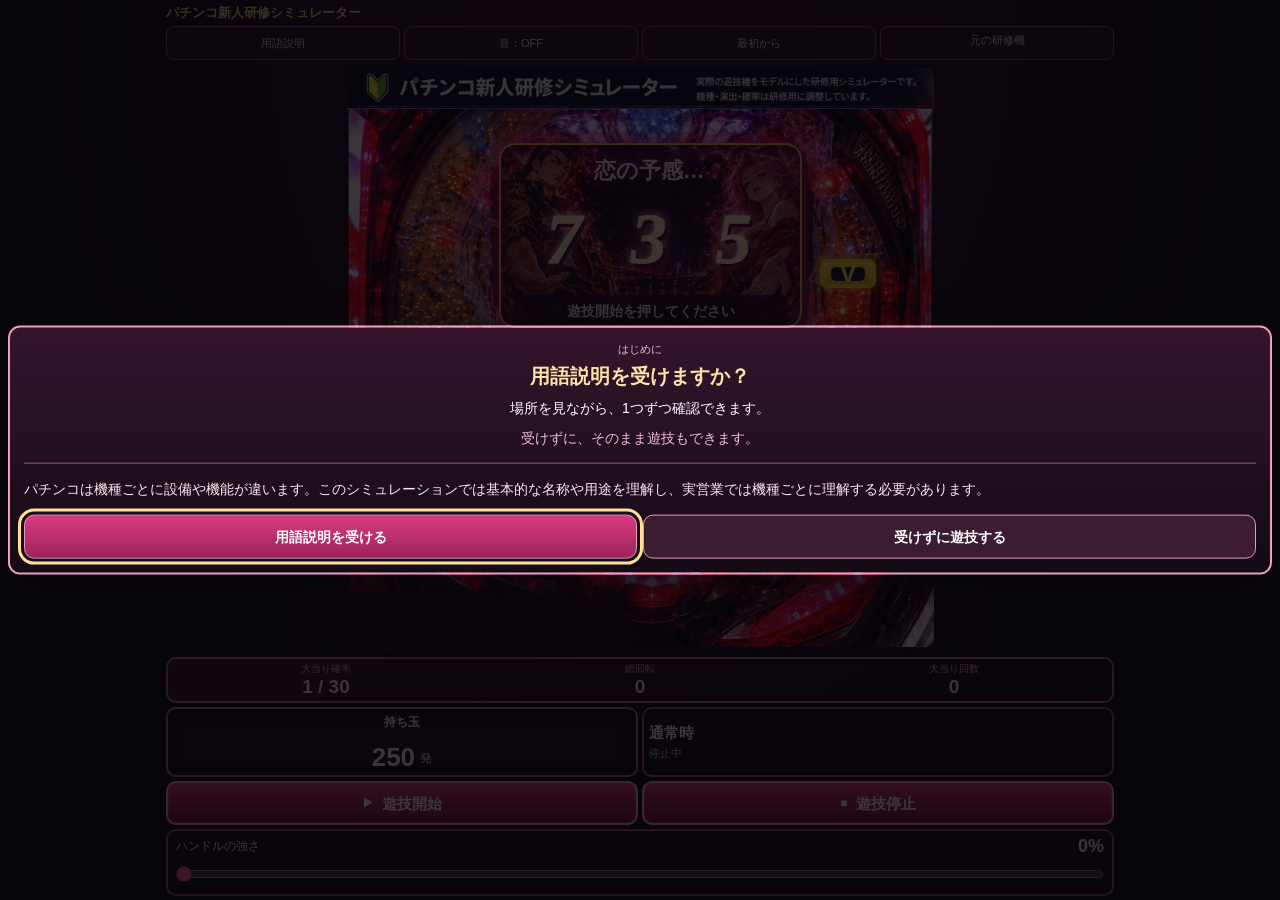
==== index.html @ e67803fe "Fit mobile controls within viewport and repair PWA installation icons" ====
<!doctype html>
<html lang="ja">
<head>
<meta charset="utf-8">
<meta name="viewport" content="width=device-width,initial-scale=1,viewport-fit=cover">
<title>パチンコ新人研修シミュレーター</title>
<style>
*{box-sizing:border-box}body{margin:0;background:#0a0d12;color:#fff;font-family:"Segoe UI","Yu Gothic UI","Meiryo",sans-serif}.wrap{max-width:1536px;margin:0 auto;padding:6px}.stage{max-height:calc(100vh - 12px);width:min(100%,calc((100vh - 12px)*1.5));margin:0 auto}.stage{position:relative;width:100%;aspect-ratio:3/2;background:#000;border-radius:18px;overflow:hidden;box-shadow:0 10px 40px rgba(0,0,0,.45)}.bg{position:absolute;inset:0;width:100%;height:100%;object-fit:cover;display:block}#fx{position:absolute;inset:0;width:100%;height:100%;pointer-events:none}.digit-wrap{position:absolute;left:18.9%;top:17.2%;width:31.2%;height:23.2%;display:flex;align-items:center;justify-content:center;gap:3.7%;pointer-events:none}.digit{width:27%;text-align:center;font-weight:900;font-size:clamp(28px,7vw,108px);line-height:1;color:#fff;text-shadow:0 0 14px rgba(255,255,255,.85),0 0 28px rgba(0,90,255,.65)}.hold-overlay{position:absolute;left:40.8%;top:64.7%;width:11.8%;display:flex;justify-content:space-between;pointer-events:none}.hold-dot{width:20%;aspect-ratio:1;border-radius:50%;background:rgba(30,30,40,.9);border:2px solid rgba(255,255,255,.35);box-shadow:inset 0 0 8px #000}.hold-dot.on{background:radial-gradient(circle at 35% 30%,#fff 0 8%,#5aa7ff 28%,#004bd4 65%,#001440 100%);box-shadow:0 0 18px #4b9cff}.status-badge{position:absolute;right:2%;top:63.8%;width:13.3%;padding:.55% .5%;text-align:center;font-weight:800;font-size:clamp(11px,1.7vw,24px);pointer-events:none}.message{position:absolute;left:19.2%;top:42.7%;width:31%;text-align:center;font-weight:800;font-size:clamp(12px,1.9vw,30px);color:#fff;text-shadow:0 2px 7px #000;pointer-events:none}.callout{position:absolute;left:18.6%;top:48.7%;width:34%;text-align:center;font-weight:800;font-size:clamp(12px,1.7vw,27px);color:#ffe88a;text-shadow:0 2px 8px #000;pointer-events:none;opacity:0;transition:.25s}.callout.show{opacity:1}.click-zone{position:absolute;cursor:pointer;background:transparent;border:2px solid transparent;border-radius:14px}.click-zone:focus{outline:3px solid #00a3ff;outline-offset:2px}#handleZone{right:2%;bottom:2.2%;width:15.4%;height:34%}.panel{margin-top:12px;display:grid;grid-template-columns:1fr 1fr 1fr;gap:10px}.card{background:#131922;border:1px solid #293240;border-radius:14px;padding:12px}.label{font-size:12px;color:#9fb0c4;margin-bottom:6px}.value{font-size:20px;font-weight:800}.controls{margin-top:10px;display:flex;flex-wrap:wrap;gap:10px}button{appearance:none;border:0;border-radius:12px;padding:12px 16px;font-weight:800;font-size:16px;cursor:pointer}.primary{background:#0b84ff;color:#fff}.secondary{background:#222c39;color:#fff;border:1px solid #3a4759}.danger{background:#4a1d24;color:#fff}input[type=range]{width:220px}.guide{margin-top:10px;background:#101722;border:1px solid #293240;border-radius:14px;padding:14px;line-height:1.65}.guide strong{color:#8cc8ff}@media(max-width:800px){.panel{grid-template-columns:1fr}.controls{align-items:stretch}button{flex:1}}

.lcd-cover{position:absolute;left:17.4%;top:13.2%;width:34.6%;height:31.6%;background:#000;border-radius:18px;border:3px solid rgba(255,255,255,.16);box-shadow:inset 0 0 28px rgba(0,0,0,.95),0 0 18px rgba(0,0,0,.55);z-index:2;pointer-events:none}
.digit-wrap{z-index:3}
.message{z-index:4}
.callout{z-index:4}
.windmill{position:absolute;left:11.5%;top:50.7%;width:4.2%;aspect-ratio:1;border-radius:50%;z-index:12;pointer-events:none;transform-origin:center;filter:drop-shadow(0 0 3px rgba(255,255,255,.65))}
.windmill::before{content:"";position:absolute;inset:36%;border-radius:50%;background:#d8dee8;border:2px solid #6a7481;z-index:2}
.windmill span{position:absolute;left:47%;top:4%;width:10%;height:42%;background:linear-gradient(#f3f6fa,#8d98a5);border-radius:7px;transform-origin:50% 110%}
.windmill span:nth-child(2){transform:rotate(120deg)}
.windmill span:nth-child(3){transform:rotate(240deg)}
.windmill.spin{animation:wmspin .42s linear}
@keyframes wmspin{to{transform:rotate(360deg)}}


.panel,.controls,.guide{display:none!important}
.right-top-cover{position:absolute;right:0.7%;top:0.6%;width:31.7%;height:58.4%;z-index:6;background:#000;border-radius:14px;pointer-events:none}
.right-status-cover{position:absolute;right:0.9%;top:59.4%;width:16.4%;height:38.8%;z-index:7;background:#000;border-radius:14px;pointer-events:none}


.step-ui{position:absolute;right:1.35%;top:2.2%;width:30.2%;height:54.8%;z-index:13;background:#000;border:2px solid #245b8f;border-radius:12px;padding:16px;color:#fff;display:flex;flex-direction:column;justify-content:center;gap:12px}
.step-ui .step-title{font-size:clamp(15px,1.8vw,27px);font-weight:900;color:#72b8ff}.step-ui .step-no{font-size:clamp(34px,5vw,72px);font-weight:900;line-height:1}.step-ui .step-name{font-size:clamp(15px,2vw,30px);font-weight:800}.step-ui .step-desc{font-size:clamp(10px,1.05vw,16px);color:#c9d4df;line-height:1.5}.step-dots{display:flex;gap:7px;flex-wrap:wrap}.step-dots i{width:18px;height:18px;border-radius:50%;background:#29313b;border:1px solid #596675;display:block}.step-dots i.on{background:#0b84ff;box-shadow:0 0 9px #0b84ff}
.power-ui input{width:100%;margin:4px 0}.power-ui b{float:right}

.stateRow{
  display:grid;
  grid-template-columns:2.2em 1fr;
  align-items:center;
  gap:.75em;
  min-height:12.5%;
  padding:.35em .55em;
  border-radius:10px;
  color:#7f8b98;
  font-size:clamp(12px,1.22vw,20px);
  font-weight:800;
  border:1px solid transparent;
}
.stateRow .num{
  display:flex;align-items:center;justify-content:center;
  width:1.75em;height:1.75em;border-radius:.35em;
  background:#2a3038;color:#aab5c0;
}
.stateRow.active{
  background:#0a2d52;
  color:#fff;
  border-color:#2d8cff;
  box-shadow:0 0 0 2px rgba(45,140,255,.15) inset;
}
.stateRow.active .num{
  background:#2d8cff;color:#fff;
}
.stateRow.done{
  color:#b8c4cf;
}


/* Actual 4-hold display under the LCD */
.hold-overlay{
  position:absolute !important;
  left:20.2% !important;
  top:46.6% !important;
  width:27.2% !important;
  height:5.3% !important;
  display:flex !important;
  align-items:center !important;
  justify-content:flex-start !important;
  gap:2.2% !important;
  padding:0.35% 1.1% !important;
  background:linear-gradient(180deg,#07101a 0%,#020509 100%) !important;
  border:2px solid #755413 !important;
  border-radius:10px !important;
  z-index:12 !important;
  pointer-events:none !important;
  box-shadow:inset 0 0 10px #000 !important;
}
.hold-dot{
  width:9.4% !important;
  aspect-ratio:1 !important;
  border-radius:50% !important;
  background:radial-gradient(circle at 35% 30%,#37404c 0 18%,#141a21 48%,#05080c 78%,#000 100%) !important;
  border:2px solid #7a8795 !important;
  box-shadow:inset 0 0 7px #000,0 0 0 1px rgba(255,255,255,.12) !important;
}
.hold-dot.on{
  background:radial-gradient(circle at 34% 28%,#fff 0 9%,#9ed3ff 16%,#388cff 38%,#075be0 62%,#00194c 100%) !important;
  border-color:#cfe8ff !important;
  box-shadow:0 0 12px #3185ff,0 0 20px rgba(49,133,255,.55),inset 0 0 7px #dff2ff !important;
}
.hold-overlay::after{
  content:"保留";
  margin-left:auto;
  padding-right:1%;
  color:#d9e7f7;
  font-size:clamp(9px,.72vw,12px);
  font-weight:700;
  letter-spacing:.08em;
}


/* Consolidated right-side status + handle strength layout */
/* Clean lower-right layout */
/* v24: single lower-right status block */
/* v31: bottom controls simplified to Play only */
/* v32: keep only dynamic overlays authoritative */
/* v33 clean-base layout: dynamic elements only */
.sim, .machine, .stage { overflow:hidden; }
/* v35: clean right-side stack */
/* v36: 持ち玉表示を遊技開始ボタンから離して上へ移動 */

/* v37: clean lower-left layout */

/* v38: rebuilt lower-left controls */
#ballsOverlay{
  position:absolute !important;
  left:1.45% !important;
  bottom:11.2% !important;
  width:14.8% !important;
  height:9.2% !important;
  z-index:40 !important;
  box-sizing:border-box !important;
  background:#05070a !important;
}

/* Start and Stop are now both real HTML buttons with identical dimensions */
#startZone,
#stopPlayBtn{
  position:absolute !important;
  bottom:2.0% !important;
  width:13.8% !important;
  height:6.0% !important;
  z-index:41 !important;
  box-sizing:border-box !important;
  display:flex !important;
  align-items:center !important;
  justify-content:center !important;
  gap:.55em !important;
  padding:0 !important;
  margin:0 !important;
  border:2px solid #79aaff !important;
  border-radius:11px !important;
  background:linear-gradient(180deg,#4d8dff 0%,#255bd3 100%) !important;
  color:#fff !important;
  font-family:inherit !important;
  font-size:clamp(12px,1.35vw,21px) !important;
  font-weight:800 !important;
  line-height:1 !important;
  box-shadow:
    inset 0 0 0 1px rgba(255,255,255,.18),
    0 2px 6px rgba(0,0,0,.35) !important;
  cursor:pointer !important;
}

#startZone{
  left:1.45% !important;
}

#stopPlayBtn{
  left:15.75% !important;
}

#startZone:hover,
#stopPlayBtn:hover{
  filter:brightness(1.06);
}

#startZone:active,
#stopPlayBtn:active{
  transform:translateY(1px);
}

#startZone:focus,
#stopPlayBtn:focus{
  outline:3px solid #9bc5ff !important;
  outline-offset:2px !important;
}

#startZone .playIcon,
#stopPlayBtn .stopIcon{
  font-size:.78em !important;
}


/* v40: seamless lower-left base; no visible cleanup line */
#ballsOverlay{
  background:#07090c !important;
  border-color:#26394d !important;
}
#startZone,
#stopPlayBtn{
  box-shadow:
    inset 0 0 0 1px rgba(255,255,255,.16),
    0 2px 5px rgba(0,0,0,.35) !important;
}


/* v41: rebuilt lower-right column with no background remnants */

/* v42: final lower-right vertical stack */
#rightControlsBase{
  position:absolute !important;
  right:0 !important;
  top:56.5% !important;
  width:18.2% !important;
  height:43.5% !important;
  z-index:18 !important;
  background:#05070a !important;
  border:none !important;
  border-radius:0 !important;
  pointer-events:none !important;
}

/* 状態：一番上 */
#playStatusBox{
  position:absolute !important;
  right:1.2% !important;
  top:60.0% !important;
  bottom:auto !important;
  width:15.8% !important;
  min-height:10.3% !important;
  max-height:none !important;
  box-sizing:border-box !important;
  z-index:24 !important;
  padding:.72% .85% !important;
  background:#05070a !important;
  border:2px solid #2d68a8 !important;
  border-radius:12px !important;
  color:#fff !important;
}

/* 黄色の説明：状態の下、ハンドルの強さの上 */
#startInstruction{
  position:absolute !important;
  right:1.2% !important;
  top:72.0% !important;
  bottom:auto !important;
  width:15.8% !important;
  min-height:7.4% !important;
  box-sizing:border-box !important;
  z-index:24 !important;
  display:flex !important;
  align-items:center !important;
  justify-content:center !important;
  padding:.55% .75% !important;
  background:#05070a !important;
  border:2px solid #e7d92f !important;
  border-radius:11px !important;
  color:#fff !important;
  text-align:center !important;
  font-size:clamp(11px,1vw,16px) !important;
  line-height:1.42 !important;
  font-weight:800 !important;
  pointer-events:none !important;
}

/* ハンドルの強さ：一番下 */
.power-ui{
  position:absolute !important;
  right:1.2% !important;
  top:81.2% !important;
  bottom:auto !important;
  width:15.8% !important;
  min-height:11.7% !important;
  box-sizing:border-box !important;
  z-index:24 !important;
  background:#05070a !important;
  border:2px solid #2d68a8 !important;
  border-radius:12px !important;
  padding:10px !important;
  color:#fff !important;
}

#powerInStage{
  width:100% !important;
}

/* 右端に背景由来の黄色線が見えないよう完全に黒で覆う */
#rightControlsBase::after{
  content:"";
  position:absolute;
  right:0;
  top:0;
  width:1.4%;
  height:100%;
  background:#05070a;
}


/* v43: lower the handle-strength panel to prevent overlap */
.power-ui{
  top:82.8% !important;
  min-height:10.8% !important;
}


/* v44: center the yellow instruction between status and handle strength */
#startInstruction{
  top:72.8% !important;
  min-height:7.2% !important;
}


/* v54: central warning text readability */
#message{
  white-space:normal !important;
  line-height:1.22 !important;
  text-align:center !important;
  font-size:clamp(16px,2.15vw,34px) !important;
}


/* v72 fixed3: warning is rendered as one coherent message, max 2 lines */
.warning-second-line{
  display:inline !important;
  position:static !important;
  top:auto !important;
  z-index:auto !important;
}

/* v58: V入賞ゲーム */
#vGate{
  position:absolute;
  left:54.0%;
  top:33.0%;
  width:6.4%;
  height:5.0%;
  z-index:28;
  box-sizing:border-box;
  border:3px solid #ffd900;
  border-radius:7px;
  background:linear-gradient(180deg,#ffe935,#d8a900);
  display:flex;
  align-items:center;
  justify-content:center;
  box-shadow:0 0 12px rgba(255,217,0,.85),inset 0 0 8px rgba(255,255,255,.55);
  pointer-events:none;
}
#vGate .vGateInner{
  width:68%;
  height:58%;
  display:flex;
  align-items:center;
  justify-content:center;
  border-radius:5px;
  background:#181818;
  color:#ffe83b;
  font-weight:900;
  font-size:clamp(16px,2vw,30px);
}
#vGate.active{
  animation:vPulse .55s ease-in-out infinite alternate;
}
#vGate.v-closed{
  animation:none !important;
  filter:brightness(.65);
}
#vGate.v-closed .vGateInner{
  height:18%;
  color:transparent;
  background:#111;
  border-radius:2px;
}
@keyframes vPulse{
  from{filter:brightness(1)}
  to{filter:brightness(1.45)}
}
#vGuide{
  position:absolute;
  left:52.2%;
  top:calc(25.5% - 35px);
  width:13.6%;
  z-index:27;
  pointer-events:none;
  font-size:clamp(9px,.9vw,14px);
}
#vGuide .vGuideTitle{
  display:inline-block;
  padding:.34em .85em;
  background:#e5b900;
  color:#111;
  border-radius:8px 8px 0 0;
  font-weight:900;
  border:2px solid #fff0a0;
  border-bottom:0;
}
#vGuide .vGuideBody{
  background:rgba(255,255,255,.96);
  color:#111;
  border:2px solid #e5b900;
  border-radius:0 8px 8px 8px;
  padding:.65em .8em;
  line-height:1.42;
  font-weight:700;
}
#vOverlay{
  position:absolute;
  left:18.3%;
  top:15.2%;
  width:34.0%;
  height:27.5%;
  z-index:45;
  display:none;
  align-items:center;
  justify-content:center;
  flex-direction:column;
  text-align:center;
  pointer-events:none;
  color:#fff;
  text-shadow:0 3px 8px #000,0 0 14px #000;
}
#vOverlay.show{display:flex}
#vOverlayText{
  font-size:clamp(20px,2.5vw,40px);
  font-weight:900;
  line-height:1.22;
}
#vOverlayCount{
  margin-top:.18em;
  font-size:clamp(48px,7vw,110px);
  line-height:1;
  font-weight:900;
}
#vOverlay.punk #vOverlayText{
  font-size:clamp(54px,8vw,125px);
  color:#ff4343;
}
#vTimerBox{
  position:absolute;
  right:1.2%;
  top:81.3%;
  width:15.8%;
  min-height:7.2%;
  z-index:30;
  box-sizing:border-box;
  display:none;
  align-items:center;
  justify-content:center;
  flex-direction:column;
  background:#05070a;
  border:2px solid #ffd900;
  border-radius:12px;
  color:#fff;
  text-align:center;
  font-size:clamp(10px,.9vw,14px);
  font-weight:800;
}
#vTimerBox.show{display:flex}
#vTimerText{
  margin-top:.12em;
  font-size:clamp(18px,1.8vw,28px);
  color:#ffe83b;
}
/* Vタイマー表示中だけハンドルを少し下げる */
body.v-active .power-ui{top:89.4% !important;min-height:8.2% !important;padding:7px 10px !important;}


/* v63: 大当たり直後の研修停止画面 */
#trainingPauseOverlay{
  position:absolute;
  inset:0;
  z-index:80;
  display:none;
  align-items:center;
  justify-content:center;
  background:rgba(0,0,0,.78);
  backdrop-filter:blur(2px);
}
#trainingPauseOverlay.show{
  display:flex;
}
#trainingPauseCard{
  width:min(78%,980px);
  max-height:84%;
  box-sizing:border-box;
  padding:2.1% 2.4% 1.8%;
  background:linear-gradient(180deg,#07111d 0%,#02060a 100%);
  border:3px solid #3d8cff;
  border-radius:18px;
  color:#fff;
  box-shadow:0 0 28px rgba(0,0,0,.75), inset 0 0 20px rgba(47,126,255,.08);
  display:flex;
  flex-direction:column;
}
#trainingPauseTitle{
  text-align:center;
  color:#72b8ff;
  font-weight:900;
  font-size:clamp(22px,2.5vw,38px);
  margin-bottom:1em;
}
#trainingPauseBody{
  overflow:auto;
  font-size:clamp(14px,1.35vw,21px);
  line-height:1.75;
  font-weight:700;
  letter-spacing:.02em;
}
#trainingResumeBtn{
  margin-top:1.4em;
  width:100%;
  min-height:58px;
  border:2px solid #86b5ff;
  border-radius:12px;
  background:linear-gradient(180deg,#4d8dff 0%,#255bd3 100%);
  color:#fff;
  font-family:inherit;
  font-size:clamp(16px,1.5vw,24px);
  font-weight:900;
  cursor:pointer;
}
#trainingResumeBtn:hover{filter:brightness(1.08)}
#trainingResumeBtn:active{transform:translateY(1px)}


/* v72 readability fix: lower LCD guidance + state help only */
#message.message{
  left:19.0% !important;
  top:41.0% !important;
  width:31.4% !important;
  height:4.6% !important;
  display:flex !important;
  align-items:center !important;
  justify-content:center !important;
  padding:0 .45% !important;
  overflow:hidden !important;
  white-space:normal !important;
  text-align:center !important;
  font-size:clamp(12px,1.30vw,20px) !important;
  line-height:1.15 !important;
  word-break:keep-all !important;
}
#message .warning-second-line{
  display:block !important;
  font-size:inherit !important;
  line-height:inherit !important;
}
#stateList{
  height:80% !important;
  gap:.35% !important;
}
#stateList .stateRow{
  min-height:11.4% !important;
}
#stateHelp{
  margin-top:.8% !important;
  min-height:7.4% !important;
  display:flex !important;
  align-items:center !important;
  font-size:clamp(12px,1.0vw,18px) !important;
  line-height:1.28 !important;
  white-space:normal !important;
  overflow:hidden !important;
}

</style>

<meta name="theme-color" content="#05070a">
<link rel="manifest" href="manifest.webmanifest?v=4">
<link rel="icon" type="image/png" sizes="192x192" href="icon-192.png">
<link rel="apple-touch-icon" href="icon-192.png">

<link rel="stylesheet" href="pc/love.css?v=4">
<link rel="stylesheet" href="mobile.css?v=2">
</head>
<body>
<div class="wrap"><nav class="love-nav"><strong>パチンコ新人研修シミュレーター</strong><button id="lessonOpen" type="button">用語説明</button><button id="soundBtn" type="button" aria-pressed="false">音：OFF</button><button id="resetBtn" type="button">最初から</button><a href="pc/original/">元の研修機</a></nav>
<div class="machine-viewport"><div class="stage" id="stage">
<img class="bg" alt="研修用パチンコシミュレーター画面" src="pc/assets/board-clean.jpg">
<div class="love-header"><img class="training-title" src="pc/assets/training-title.png" alt="パチンコ新人研修シミュレーター。実際の遊技機をモデルにした研修用シミュレーターです。機種・演出・確率は研修用に調整しています。"></div><div id="drama">恋の予感…</div><button id="pushBtn" type="button" aria-label="演出ボタンを押す">PUSH ♥</button><div id="rightArrow">右打ち →</div><canvas id="fx" width="1536" height="1024"></canvas>
<div class="lcd-cover"></div><div class="digit-wrap" aria-hidden="true"><div class="digit" id="d1">7</div><div class="digit" id="d2">3</div><div class="digit" id="d3">5</div></div><div class="windmill" id="windmill" aria-hidden="true"><span></span><span></span><span></span></div>
<div class="hold-overlay" id="holds"></div>

<div class="message" id="message">遊技開始を押してください</div>
<div class="callout" id="callout">ヘソ入賞！ 保留が増えました</div>

<div id="vGate" aria-hidden="true">
  <div class="vGateInner">V</div>
</div>
<div id="vOverlay" aria-live="assertive">
  <div id="vOverlayText"></div>
  <div id="vOverlayCount"></div>
</div>
<div id="vTimerBox" aria-live="polite">
  <div>V入賞 残り時間</div>
  <b id="vTimerText">1 / 10秒</b>
</div>

<div id="gameDataPanel"><div class="game-data-title">LOVE CHANCE</div><div class="game-data-row"><span>大当り確率</span><b>1 / 30</b></div><div class="game-data-row"><span>総回転</span><b id="spinCountView">0</b></div><div class="game-data-row"><span>大当り回数</span><b id="hitCountView">0</b></div></div>
<div id="lessonLayer" hidden><div id="lessonBlocker"></div><div id="lessonSpot" hidden aria-hidden="true"></div><section id="lessonCard" role="dialog" aria-modal="true" aria-labelledby="lessonTitle" aria-describedby="lessonText lessonHint"><div id="lessonProgress"></div><h1 id="lessonTitle"></h1><p id="lessonText"></p><p id="lessonHint"></p><p id="lessonScope" hidden></p><div id="lessonChoices"><button id="lessonStart" class="lesson-primary" type="button">用語説明を受ける</button><button id="lessonSkip" type="button">受けずに遊技する</button></div><div id="lessonActions" hidden><button id="lessonBack" type="button">戻る</button><button id="lessonNext" class="lesson-primary" type="button">理解した・次へ</button><button id="lessonExit" type="button">説明を終了</button></div></section></div>
<div id="ballsOverlay" style="
  position:absolute;
  left:1.45%;
  bottom:8.0%;
  width:15.7%;
  height:10.8%;
  background:#05070a;
  border:2px solid #243648;
  border-radius:10px;
  z-index:9;
  color:#fff;
  display:flex;
  flex-direction:column;
  justify-content:center;
  padding:0.5% 0.8%;
  pointer-events:none;
  box-shadow:inset 0 0 12px rgba(0,0,0,.9);
">
  <div style="font-size:clamp(11px,.95vw,15px);font-weight:700;margin-bottom:1%;">持ち玉</div>
  <div style="display:flex;align-items:flex-end;justify-content:center;gap:.4em;">
    <span id="ballsDisplay" style="font-size:clamp(28px,3.2vw,52px);font-weight:900;line-height:1;">250</span>
    <span style="font-size:clamp(11px,.9vw,15px);padding-bottom:.35em;">発</span>
  </div>
</div>

<button id="stopPlayBtn" type="button" aria-label="遊技停止">
  <span class="stopIcon">■</span><span>遊技停止</span>
</button>
<button id="startZone" class="click-zone" type="button" aria-label="遊技開始"><span class="playIcon">▶</span><span>遊技開始</span></button>
<button id="handleZone" class="click-zone" aria-label="ハンドル操作"></button>
<div class="right-top-cover"></div>
<div class="right-status-cover"></div>






<div id="rightControlsBase" aria-hidden="true"></div>

<div id="playStatusBox" style="
  position:absolute;
  right:1.2%;
  bottom:19.0%;
  width:15.9%;
  min-height:9.4%;
  background:#05070a;
  border:2px solid #2d68a8;
  border-radius:14px;
  z-index:15;
  color:#fff;
  padding:0.8% 0.9%;
  display:flex;
  flex-direction:column;
  justify-content:center;
  gap:.35em;
  box-shadow:inset 0 0 10px rgba(0,0,0,.9);
  pointer-events:none;
">
  <div style="font-size:clamp(10px,.85vw,13px);color:#9fcfff;font-weight:700;">状態</div>
  <div id="statusMain" style="font-size:clamp(16px,1.55vw,24px);font-weight:900;line-height:1.15;">通常時</div>
  <div id="statusSub" style="font-size:clamp(10px,.9vw,14px);color:#bcd8f5;">左打ち</div>
</div>
<div class="power-ui"><label for="powerInStage">ハンドルの強さ</label><input aria-label="ハンドルの強さ" id="powerInStage" type="range" min="0" max="100" value="0"><b id="powerInStageText">0%</b></div>
</div>

</div><div id="mobileControls" aria-label="遊技操作"></div>
<div class="panel">
<div class="card"><div class="label">持ち玉</div><div class="value"><span id="balls">250</span> 発</div></div>
<div class="card"><div class="label">保留</div><div class="value"><span id="holdCount">0</span> / 4</div></div>
<div class="card"><div class="label">大当り回数</div><div class="value"><span id="hitCount">0</span> 回</div></div>
</div>

<div class="controls">
<button class="primary" id="fireBtn">1発発射</button>
<button class="secondary" id="autoBtn">連続発射（最大100発/分）</button>
<label class="card" style="display:flex;align-items:center;gap:10px;padding:8px 12px"><span style="font-size:13px">ハンドルの強さ</span><input id="power" type="range" min="0" max="100" value="0"><strong id="powerText">0%</strong></label>

</div>


</div>

<script src="mobile-layout.js?v=2"></script>
<script>
(()=>{
const canvas=document.getElementById('fx'),ctx=canvas.getContext('2d');
const $=id=>document.getElementById(id);
const els={
  balls:$('balls'),ballsDisplay:$('ballsDisplay'),holdCount:$('holdCount'),hitCount:$('hitCount'),holds:$('holds'),
  message:$('message'),callout:$('callout'),statusBadge:$('statusBadge'),
  d1:$('d1'),d2:$('d2'),d3:$('d3'),
  startZone:$('startZone'),stopPlayBtn:$('stopPlayBtn'),handleZone:$('handleZone'),windmill:$('windmill'),
  
  power:$('powerInStage'),powerText:$('powerInStageText'),statusMain:$('statusMain'),statusSub:$('statusSub'),
  guide:$('guide'),vGate:$('vGate'),vOverlay:$('vOverlay'),vOverlayText:$('vOverlayText'),vOverlayCount:$('vOverlayCount'),vTimerBox:$('vTimerBox'),vTimerText:$('vTimerText'),trainingPauseOverlay:$('trainingPauseOverlay'),trainingResumeBtn:$('trainingResumeBtn')
};

let balls=250,hold=0,hits=0,state='normal',autoTimer=null,spinning=false,animBalls=[];let vTimer=null,vElapsed=0,vToken=0;let roundTimer=null,roundElapsed=0,trainingPauseMode='';
let round=0,attacker=0,currentStep=1;
const FIRE_INTERVAL=600;
if(els.holds){
  els.holds.innerHTML='';
  for(let i=0;i<4;i++){
    const d=document.createElement('div');
    d.className='hold-dot';
    els.holds.appendChild(d);
  }
} // 最大100発/分

const JACKPOT_PROBABILITY=1/30;
let totalSpins=0;
function drawJackpot(random=Math.random){return random()<JACKPOT_PROBABILITY;}
function setStep(n){currentStep=Math.max(1,Math.min(8,n));}
function sync(){
  $("spinCountView").textContent=totalSpins;$("hitCountView").textContent=hits;
  document.body.classList.toggle("bonus-active",state==="bonus");
  if(els.balls)els.balls.textContent=balls;if(els.ballsDisplay)els.ballsDisplay.textContent=balls;
  if(els.holdCount)els.holdCount.textContent=hold;
  if(els.hitCount)els.hitCount.textContent=hits;
  if(els.holds)if(els.holds){const visualHold=Math.max(0,Math.min(4,hold));[...els.holds.children].forEach((x,i)=>x.classList.toggle('on',i<visualHold));}
  if(state==='bonus'){
    if(els.statusMain)els.statusMain.textContent='大当り中 '+round+'R / 5R';
    if(els.statusSub)els.statusSub.textContent='アタッカー '+attacker+' / 10 ・ 残り '+Math.max(0,20-roundElapsed)+'秒';
  }else if(state==='trainingPause'){
    if(els.statusMain)els.statusMain.textContent='研修説明';
    if(els.statusSub)els.statusSub.textContent='クリックで再開してください';
  }else if(state==='roundTrainingPause'){
    if(els.statusMain)els.statusMain.textContent='ラウンド時間終了';
    if(els.statusSub)els.statusSub.textContent='クリックで再開してください';
  }else if(state==='punkTrainingPause'){
    if(els.statusMain)els.statusMain.textContent='V入賞失敗';
    if(els.statusSub)els.statusSub.textContent='クリックで再開してください';
  }else if(state==='vprep'){
    if(els.statusMain)els.statusMain.textContent='V入賞準備';
  }else if(state==='vwait'){
    if(els.statusMain)els.statusMain.textContent='右打ち・V入賞';
    if(els.statusSub)els.statusSub.textContent='10秒以内にV入賞';
  }else if(state==='punk'){
    if(els.statusMain)els.statusMain.textContent='V入賞失敗';
    if(els.statusSub)els.statusSub.textContent='大当たり終了';
  }else{
    if(els.statusMain)els.statusMain.textContent='通常時';
    const p=Number(els.power.value);
    if(els.statusSub){
      if(p>=25&&p<=40) els.statusSub.textContent='左打ち';
      else if(p>=50) els.statusSub.textContent='右打ち・25～40％に戻してください';
      else if(p===0) els.statusSub.textContent='停止中';
      else els.statusSub.textContent='ハンドル '+p+'％';
    }
  }
}
function showCallout(t){
  if(!els.callout)return;
  els.callout.textContent=t;els.callout.classList.add('show');
  setTimeout(()=>els.callout.classList.remove('show'),900);
}

function resumeDigital(){
  if(state==='normal' && !spinning && hold>0){
    setTimeout(()=>{ if(state==='normal' && !spinning && hold>0) spin(); },180);
  }
}
const sleep=ms=>new Promise(r=>setTimeout(r,ms));
function spinWindmill(){
  if(!els.windmill)return;
  els.windmill.classList.remove('spin');void els.windmill.offsetWidth;els.windmill.classList.add('spin');
}

/* 風車位置はv7で確定した位置を維持 */
function normalPath(toHeso,power){
  const pwr=Math.max(0,Math.min(100,power));
  // 25～40％で通常打ちの適正範囲。弱いほど低く、強いほど上部を高く回る。
  const adj=(pwr-28)*0.9;
  const p=[
   [150,890],[108,810],[82,715],[68,610],[67,505],[72,405],[82,320],[97,245],
   [120+adj*.08,190-adj*.15],[155+adj*.12,150-adj*.18],
   [190+adj*.14,135-adj*.12],[216+adj*.10,155],[198,188],[220,220],[196,252],
   [218,285],[194,320],[214,355],[192,392],[210,430],[188,468],[202,505],
   [194,530],[210,548] // 風車中心
  ];
  // 道釘
  p.push([205,570],[220,592],[248,610],[285,628],[325,645],[365,660],[405,674],[447,688],[485,699],[520,706]);
  if(toHeso){
    p.push([505,707],[520,700],[530,710],[535,727]);
  }else if(Math.random()<.5){
    p.push([475,735],[450,765],[425,805],[410,850]);
  }else{
    p.push([510,735],[535,760],[558,800],[570,850]);
  }
  return p;
}
function rightPath(){
  const p = [
    // 発射～左外周：玉は表示
    [150,890],[112,820],[86,748],[70,670],[64,590],[66,510],[72,430],[82,350],
    [96,275],[118,210],[150,158],[195,118],[250,82],[315,50],[385,22],

    // 上部：円弧状に盤面外へ回り込む（この区間だけ非表示）
    [455,2],[525,-20],[600,-40],[680,-55],[755,-52],[815,-34],

    // 右上から盤面内へ戻る
    [850,-6],[872,28],[884,70],[888,112],[884,150],[876,185],

    // 右側の釘ゾーン：釘に当たりながら細かく左右へ跳ねる
    [866,220],[852,250],[868,282],[848,315],[864,348],[844,382],
    [860,418],[840,454],[856,492],[836,530],[852,568],[832,606],
    [846,644],[826,682],[840,720],[820,758],[832,792],

    // アタッカーへ寄せる
    [820,812],[806,830],[795,846]
  ];
  p.isRight = true;
  p.rightBounceStart = 30;
  return p;
}
function addBall(path,onEnd){
  const p=Number(els.power.value);
  if(p<=0) return;
  animBalls.push({path,t:0,speed:path.isRight?.0048:.0054,done:onEnd||(()=>{}),lastSeg:-1});
}
function point(path,t){
  const sf=(path.length-1)*t,
        seg=Math.min(path.length-2,Math.floor(sf)),
        f=sf-seg,
        a=path[seg],b=path[seg+1];

  let x=a[0]+(b[0]-a[0])*f,
      y=a[1]+(b[1]-a[1])*f;

  // 通常打ち：既存の細かい釘跳ね・道釘ジャンプ感
  if(!path.isRight){
    if(seg>=10&&seg<=22){
      x+=Math.sin(f*Math.PI*3.2+seg)*4.5;
      y-=Math.sin(f*Math.PI)*3.5;
    }
    if(seg>=24&&seg<=32){
      x+=Math.sin(f*Math.PI*2+seg)*2.4;
      y-=Math.sin(f*Math.PI)*5.5;
    }
    if(seg>=33){
      y-=Math.sin(f*Math.PI)*9;
    }
  }

  // 右打ち：右側の釘に当たって左右へ跳ねる動き。
  // 各区間の前半で小さく持ち上がり、左右方向へ反発させる。
  if(path.isRight && seg >= (path.rightBounceStart || 0)){
    const dir = (seg % 2 === 0) ? 1 : -1;
    x += dir * Math.sin(f*Math.PI) * 7.5;
    y -= Math.sin(f*Math.PI) * 5.5;
    x += Math.sin(f*Math.PI*3.6 + seg) * 1.8;
  }

  return{x,y,seg};
}
let lastDrawTime=null;
function draw(frameTime){
  const now=typeof frameTime==='number'?frameTime:0;
  const elapsed=lastDrawTime===null?16.667:Math.max(0,Math.min(2000,now-lastDrawTime));
  lastDrawTime=now;
  ctx.clearRect(0,0,canvas.width,canvas.height);
  for(let i=animBalls.length-1;i>=0;i--){
    const b=animBalls[i];
    b.t+=b.speed*(elapsed/16.667);
    const p=point(b.path,Math.min(1,b.t));

    if(p.seg!==b.lastSeg){
      // 風車は、通常打ちの玉が風車中心へ実際に到達した瞬間だけ1回転させる。
      // 発射ごと・風車付近の複数区間では回さない。
      if(!b.path.isRight && p.seg===23 && !b.windmillHit){
        b.windmillHit=true;
        spinWindmill();
      }
      b.lastSeg=p.seg;
    }

    // 発射直後から玉は表示。
    // 盤面上端をはみ出した区間だけ非表示にし、
    // 右側の着地点へ戻ってきたら自動的に再表示する。
    const visible =
      p.x >= 0 && p.x <= canvas.width &&
      p.y >= 0 && p.y <= canvas.height;

    if(visible){
      ctx.beginPath();
      const g=ctx.createRadialGradient(p.x-2,p.y-3,1,p.x,p.y,8);
      g.addColorStop(0,'#fff');
      g.addColorStop(.4,'#e8edf3');
      g.addColorStop(1,'#626c78');
      ctx.fillStyle=g;
      ctx.arc(p.x,p.y,7.2,0,Math.PI*2);
      ctx.fill();
      ctx.strokeStyle='#fff';
      ctx.lineWidth=.7;
      ctx.stroke();
    }

    if(b.t>=1){
      const done=b.done;
      animBalls.splice(i,1);
      done();
    }
  }
  requestAnimationFrame(draw);
}
draw();

let spinToken=0,holdColors=[],pushResolve=null,audioCtx=null,soundOn=false;
const lcd=document.querySelector('.lcd-cover'),drama=$('drama'),pushBtn=$('pushBtn');
function tone(freq=600,duration=.08){
 if(!soundOn||!audioCtx)return;
 const o=audioCtx.createOscillator(),g=audioCtx.createGain();o.type='triangle';o.frequency.value=freq;g.gain.setValueAtTime(.045,audioCtx.currentTime);g.gain.exponentialRampToValueAtTime(.001,audioCtx.currentTime+duration);o.connect(g);g.connect(audioCtx.destination);o.start();o.stop(audioCtx.currentTime+duration);
}
function cue(text,level='blue',mode='normal'){drama.textContent=text;drama.dataset.level=level;lcd.dataset.level=level;lcd.dataset.mode=mode;}
function updateHoldColors(){[...els.holds.children].forEach((d,i)=>{d.dataset.color=holdColors[i]||'blue';d.setAttribute('aria-label',i<hold?('保留'+(i+1)+' '+d.dataset.color):'空き');});}
pushBtn.addEventListener('click',()=>{tone(880,.15);if(pushResolve)pushResolve();});
$('soundBtn').addEventListener('click',()=>{soundOn=!soundOn;if(soundOn){audioCtx=audioCtx||new(window.AudioContext||window.webkitAudioContext)();audioCtx.resume();tone(700);} $('soundBtn').textContent=soundOn?'音：ON':'音：OFF';$('soundBtn').setAttribute('aria-pressed',String(soundOn));});
$('resetBtn').addEventListener('click',reset);
async function spin(){
 if(spinning||hold<=0||state!=='normal')return;
 spinning=true;totalSpins++;const token=++spinToken;const color=holdColors.shift()||'blue';hold--;sync();updateHoldColors();setStep(3);
 const ds=[els.d1,els.d2,els.d3];
 const wait=async(ms)=>{await sleep(ms);if(token!==spinToken)throw new Error('cancelled');};
 const roll=()=>ds.forEach(d=>d.textContent=1+Math.floor(Math.random()*9));
 const hit=drawJackpot(),n=hit?7:1+Math.floor(Math.random()*9),reach=hit||Math.random()<.22,superReach=reach&&(hit||Math.random()<.45);
 try{
  ds.forEach(d=>{d.classList.remove('locked');d.classList.add('spinning')});cue('恋の予感…',color);tone(460,.12);
  for(let i=0;i<18;i++){roll();await wait(80);}
  if(!reach){ds.forEach(d=>d.classList.remove('spinning','locked'));ds[0].textContent=n;ds[1].textContent=n%9+1;ds[2].textContent=(n+1)%9+1;cue('恋の予感…');await wait(700);setStep(1);return;}
  for(let phase=1;phase<=2;phase++){cue(phase===1?'この想い、届け！':'想いは止まらない！',phase===1?'green':'red');tone(550+phase*120,.15);for(let i=0;i<8;i++){roll();await wait(100);}}
  ds[0].textContent=n;ds[2].textContent=n;ds[0].classList.remove('spinning');ds[2].classList.remove('spinning');ds[0].classList.add('locked');ds[2].classList.add('locked');setStep(4);cue('REACH ♥ 恋の勝負！','red');tone(800,.3);
  for(let i=0;i<12;i++){ds[1].textContent=1+Math.floor(Math.random()*9);await wait(180);}
  if(superReach){cue('SUPER REACH ♥ 告白上等！','gold');for(let i=3;i>=1;i--){els.message.textContent='想いを届けろ！ '+i;ds[1].textContent=i;await wait(600);}cue('想いを込めて PUSH！','gold');pushBtn.classList.add('show');await new Promise(resolve=>{let done=false;const finish=()=>{if(done)return;done=true;clearTimeout(timer);pushResolve=null;resolve();};const timer=setTimeout(finish,3500);pushResolve=finish;});pushBtn.classList.remove('show');await wait(300);}
  // Both hit and miss reaches use the same anticipation before the final stop.
  cue('想いは届く…？',superReach?'gold':'red');
  ds[1].classList.remove('spinning');ds[1].classList.add('suspense');
  for(let i=0;i<7;i++){ds[1].textContent=(n+2+i)%9+1;tone(440+i*45,.06);await wait(140+i*65);}
  ds[1].textContent=n===1?9:n-1;await wait(650);
  ds[1].textContent=n;ds[1].classList.add('near-stop');cue('あと少し…',superReach?'gold':'red');await wait(1100);
  ds[1].classList.remove('near-stop');ds[1].textContent=hit?n:n%9+1;ds[1].classList.add('settling');await wait(550);
  ds[1].classList.remove('suspense','settling');
  if(hit){ds.forEach(d=>d.classList.add('locked'));hits++;setStep(5);cue('♥ 大当り！LOVE BONUS ♥','gold','hit');els.message.textContent='777 大当り！';showCallout('想いが届いた！ 大当り');[660,880,1100,1320].forEach((f,i)=>setTimeout(()=>{if(token===spinToken)tone(f,.2)},i*160));sync();await wait(2300);round=0;attacker=0;showTrainingPause();}
  else{cue('次の恋に、期待！','blue');els.message.textContent='リーチハズレ';await wait(1300);setStep(1);cue('恋の予感…');}
 }catch(e){if(e.message!=='cancelled')throw e;}
 finally{if(token===spinToken){ds.forEach(d=>d.classList.remove('spinning','suspense','near-stop','settling'));pushBtn.classList.remove('show');spinning=false;resumeDigital();}}
}

function finishNormal(toHeso){
  if(toHeso){
    if(hold<4){
      hold++;
      {const r=Math.random();holdColors.push(r<.08?"gold":r<.23?"red":r<.5?"green":"blue");updateHoldColors();tone(900,.08);}
      balls+=3;
      if(!spinning)setStep(2);
      showCallout('ヘソ入賞！ 保留 +1');
      els.message.textContent='ヘソ入賞';
      sync();
    }else{
      // 保留満タンでも、止まっている場合は残保留の消化を再開する
      els.message.textContent='保留満タン';
    }
    resumeDigital();
  }else{
    // 研修用の「他入賞」。通常時のこぼれ玉の一部が一般入賞口に入る想定。
    if(Math.random()<0.12){
      balls+=5;
      showCallout('他入賞！');
      els.message.textContent='他入賞';
      sync();
    }
  }
}

function vPath(){
  const p = [
    [150,890],[112,820],[86,748],[70,670],[64,590],[66,510],[72,430],[82,350],
    [96,275],[118,210],[150,158],[195,118],[250,82],[315,50],[385,22],
    [455,2],[525,-20],[600,-40],[680,-55],[755,-52],[815,-34],
    [850,-6],[872,28],[884,70],[888,112],[884,150],[876,185],
    [866,220],[854,250],[868,282],[858,315],[872,345],[870,372]
  ];
  p.isRight=true;
  return p;
}

function clearVTimer(){
  if(vTimer){clearInterval(vTimer);vTimer=null;}
}

function showVOverlay(text,count=''){
  els.vOverlay.classList.add('show');
  els.vOverlay.classList.remove('punk');
  els.vOverlayText.textContent=text;
  els.vOverlayCount.textContent=count;
}
function hideVOverlay(){
  els.vOverlay.classList.remove('show','punk');
  els.vOverlayText.textContent='';
  els.vOverlayCount.textContent='';
}
function setVUiActive(on){
  document.body.classList.toggle('v-active',on);
  els.vGate.classList.toggle('active',on);
  els.vGate.classList.toggle('v-closed',!on);
  els.vTimerBox.classList.toggle('show',on);
}


function clearRoundTimer(){
  if(roundTimer){clearInterval(roundTimer);roundTimer=null;}
}

function showTrainingPause(){
  // Startup lessons are separate; jackpots continue directly into the V challenge.
  resetVGateForNextJackpot();animBalls=[];clearVTimer();clearRoundTimer();hideVOverlay();setVUiActive(false);
  startVChallenge();
}
function showRoundTimeoutTraining(){
  if(state!=='bonus')return;clearRoundTimer();
  if(round<5)startBonusRound(round+1);else endBonusGame();
}
function endBonusGame(){
  clearRoundTimer();
  state='normal';
  round=0;
  attacker=0;
  setStep(8);
  const p=Number(els.power.value);
  if(p>=50){
    els.message.textContent='5R終了・通常時へ　警告：ハンドルを25～40％に戻してください（現在 '+p+'％）';
  }else if(p>40){
    els.message.textContent='5R終了・通常時へ　ハンドルを25～40％に戻してください（現在 '+p+'％）';
  }else if(p>=25){
    els.message.textContent='5R終了・通常時へ　左打ち '+p+'％';
  }else{
    els.message.textContent='5R終了・通常時へ　ハンドルを25～40％に設定してください';
  }
  showCallout('大当り終了');
  sync();
  setTimeout(()=>{
    if(state==='normal'){
      setStep(1);
      resumeDigital();
    }
  },600);
}

function startBonusRound(nextRound){
  clearRoundTimer();
  state='bonus';
  round=nextRound;
  attacker=0;
  roundElapsed=0;
  setStep(7);
  els.message.textContent=round+'R　右打ちしてください';
  sync();

  roundTimer=setInterval(()=>{
    if(state!=='bonus'){clearRoundTimer();return;}
    roundElapsed++;
    if(els.statusSub)els.statusSub.textContent='アタッカー '+attacker+' / 10 ・ 残り '+Math.max(0,20-roundElapsed)+'秒';
    if(roundElapsed>=20 && attacker<10){
      showRoundTimeoutTraining();
    }
  },1000);
}

function resetVGateForNextJackpot(){
  // 次回の大当たりに備えて、閉じたV入賞口を再び開放可能な見た目へ戻す
  if(els.vGate){
    els.vGate.classList.remove('v-closed');
    els.vGate.classList.remove('active');
  }
}

async function startVChallenge(){
  const token=++vToken;
  clearVTimer();
  state='vprep';
  resetVGateForNextJackpot();
  setStep(6);
  sync();

  for(let n=5;n>=1;n--){
    if(token!==vToken||state!=='vprep')return;
    showVOverlay('5秒後にV入賞させろ！',String(n));
    if(els.statusMain)els.statusMain.textContent='V入賞準備';
    if(els.statusSub)els.statusSub.textContent='開始まで '+n+'秒';
    await sleep(1000);
  }
  if(token!==vToken||state!=='vprep')return;

  state='vwait';
  vElapsed=0;
  setVUiActive(true);
  showVOverlay('Vを狙え！','');
  if(els.statusMain)els.statusMain.textContent='Vを狙え！';
  if(els.statusSub)els.statusSub.textContent='10秒以内にV入賞';
  els.vTimerText.textContent='1 / 10秒';

  // 少し表示してから液晶の大文字を消し、右下カウントを主表示にする
  setTimeout(()=>{if(state==='vwait'&&token===vToken)hideVOverlay();},1200);

  vTimer=setInterval(()=>{
    if(token!==vToken||state!=='vwait'){clearVTimer();return;}
    vElapsed++;
    if(vElapsed>=10){
      clearVTimer();
      failVChallenge(token);
      return;
    }
    els.vTimerText.textContent=(vElapsed+1)+' / 10秒';
  },1000);
}

function successVChallenge(){
  if(state!=='vwait')return;
  state='vsuccess'; // 1玉入賞した瞬間に受付終了
  ++vToken;
  clearVTimer();
  setVUiActive(false); // V入賞口を即座に閉じる
  balls+=10;
  showCallout('V入賞！');
  showVOverlay('V入賞！','');
  if(els.statusMain)els.statusMain.textContent='V入賞成功・V口閉鎖';
  if(els.statusSub)els.statusSub.textContent='5R大当たりへ';
  sync();

  const successToken=vToken;
  setTimeout(()=>{
    if(vToken!==successToken||state!=='vsuccess')return;
    hideVOverlay();
    startBonusRound(1);
  },1000);
}

function failVChallenge(token){
  if(token!==vToken||state!=='vwait')return;
  const endedToken=++vToken;clearVTimer();clearRoundTimer();setVUiActive(false);animBalls=[];hideVOverlay();
  state='punk';cue('V入賞失敗','red');els.message.textContent='通常に戻ります';sync();
  setTimeout(()=>{if(vToken!==endedToken||state!=='punk')return;state='normal';round=0;attacker=0;cue('恋の予感…');setStep(8);sync();resumeDigital();},1800);
}
function finishBonus(){
  if(state!=='bonus')return;
  attacker++;
  balls+=10;
  setStep(7);
  showCallout('アタッカー入賞 '+attacker+'/10');

  if(attacker>=10){
    clearRoundTimer();
    if(round<5){
      startBonusRound(round+1);
    }else{
      endBonusGame();
    }
  }
  sync();
}

function fire(){
  if(document.getElementById("lessonLayer")&&!document.getElementById("lessonLayer").hidden)return;
  if(balls<=0)return;
  const power=Number(els.power.value);

  if(power<=0){
    els.message.textContent='ハンドル強さを設定してください';
    return;
  }

  tone(180,.035);balls--;sync();

  if(state==='trainingPause' || state==='roundTrainingPause' || state==='punkTrainingPause'){
    return;
  }

  if(state==='vprep'){
    els.message.textContent='V入賞開始まで待ってください';
    addBall(power>=50?rightPath():normalPath(false,power));
    return;
  }

  if(state==='vwait'){
    if(power<50){
      els.message.textContent='Vを狙え！ 50％以上にしてください';
      addBall(normalPath(false,power));
      return;
    }
    els.message.textContent='Vを狙え！';
    addBall(vPath(),successVChallenge);
    return;
  }

  if(state==='punk'){
    return;
  }

  if(state==='bonus'){
    if(power<50){
      els.message.textContent='大当り中：50％以上にしてください（'+power+'％）';
      addBall(normalPath(false,power));
      return;
    }
    els.message.textContent=round+'R　右打ち中 '+power+'％';
    addBall(rightPath(),finishBonus);
    return;
  }

  // 通常時：ハンドル強度はユーザー操作をそのまま反映する
  // 25～40％が適正な左打ち。70％以上は右方向へ流れ、100％は完全な右打ち。
  if(power<25){
    els.message.textContent='通常時：弱すぎます。25～40％へ上げてください';
    const toHeso=false;
    addBall(normalPath(toHeso,power),()=>finishNormal(toHeso));
    return;
  }

  if(power<=40){
    els.message.textContent='通常時：適正な左打ち '+power+'％';
    const toHeso=Math.random()<.24;
    addBall(normalPath(toHeso,power),()=>finishNormal(toHeso));
    return;
  }

  if(power<50){
    els.message.textContent='通常時：強すぎます。25～40％へ戻してください（'+power+'％）';
    const toHeso=false;
    addBall(normalPath(toHeso,power),()=>finishNormal(toHeso));
    return;
  }

  // 70％以上は、通常時でも操作値どおり右側へ飛ばす。
  // 勝手に左打ちへ戻さない。
  els.message.innerHTML='警告：右打ちになっています。<br>25～40％に戻してください。';
  addBall(rightPath(),()=>{});
  return;
}

function startPlay(){
  if(!$("lessonLayer").hidden)return;
  if(autoTimer)return;
  const power=Number(els.power.value);
  if(power<=0){
    els.message.textContent='右下でハンドル強さを設定してください';
    return;
  }
  fire();
  autoTimer=setInterval(fire,FIRE_INTERVAL);
}
function stopPlay(){
  if(autoTimer){clearInterval(autoTimer);autoTimer=null}
}
function reset(){
  totalSpins=0;++spinToken;holdColors=[];if(pushResolve)pushResolve();pushBtn.classList.remove("show");document.querySelectorAll(".digit").forEach(d=>d.classList.remove("locked","spinning","suspense","near-stop","settling"));cue("恋の予感…");
  stopPlay();clearVTimer();clearRoundTimer();trainingPauseMode='';vToken++;setVUiActive(false);resetVGateForNextJackpot();hideVOverlay();if(els.trainingPauseOverlay)els.trainingPauseOverlay.classList.remove('show');balls=250;hold=0;hits=0;state='normal';round=0;attacker=0;spinning=false;animBalls=[];
  els.d1.textContent='7';els.d2.textContent='3';els.d3.textContent='5';
  els.message.textContent='遊技開始を押してください';
  els.power.value=0;els.powerText.textContent='0%';
  setStep(1);sync();
}

els.startZone.addEventListener('click',startPlay);

if(els.stopPlayBtn){
  els.stopPlayBtn.addEventListener('click',()=>{
    stopPlay();
    if(state==='normal'){
      els.message.textContent='遊技停止';
    }else{
      els.message.textContent='大当り中・発射停止';
    }
  });
}
els.power.addEventListener('input',()=>{
  const p=Number(els.power.value);
  els.powerText.textContent=p+'%';
  if(state==='normal'){
    if(els.statusMain)els.statusMain.textContent='通常時';
    if(els.statusSub){
      if(p===0)els.statusSub.textContent='停止中';
      else if(p>=25&&p<=40)els.statusSub.textContent='左打ち';
      else if(p>=50)els.statusSub.textContent='右打ち・25～40％に戻してください';
      else els.statusSub.textContent='ハンドル '+p+'％';
    }
  }else{
    if(els.statusMain)els.statusMain.textContent='大当り中 '+round+'R / 5R';
    if(els.statusSub)els.statusSub.textContent='アタッカー '+attacker+' / 10';
  }
  if(p<=0){
    stopPlay();
    els.message.textContent='ハンドル 0％：玉は発射されません';
  }
  if(state==='normal'){
    if(p===0){
      els.message.textContent='ハンドル 0％：玉は発射されません';
    }else if(p<25){
      els.message.textContent='通常時：25～40％へ上げてください（'+p+'％）';
    }else if(p<=40){
      els.message.textContent='通常時：適正な左打ち '+p+'％';
    }else if(p<70){
      els.message.textContent='通常時：25～40％へ戻してください（'+p+'％）';
    }else{
      els.message.innerHTML='警告：右打ちになっています。<br>25～40％に戻してください。';
    }
  }else{
    if(p>=50){
      els.message.textContent='大当り中：右打ち '+p+'％';
    }else{
      els.message.textContent='大当り中：50％以上にしてください（'+p+'％）';
    }
  }
});

els.power.value=0;
els.powerText.textContent='0%';
setStep(1);sync();
window.pachinkoGame={reset};
})();
</script>

<script src="mobile-lesson.js?v=1"></script>
<script>
if ('serviceWorker' in navigator) {
  window.addEventListener('load', () => {
    navigator.serviceWorker.register('./sw.js').catch(() => {});
  });
}
</script>

<p class="love-notice">オリジナル体験機｜大当り確率1/30｜現金・景品の獲得はありません。</p></body>
</html>
---- pc/love.css ----
body{background:radial-gradient(ellipse at top,#351028,#09070e 65%);font-family:"Meiryo UI","Meiryo",sans-serif} .wrap{max-width:1536px;padding:6px 10px}.love-nav{display:flex;align-items:center;gap:12px;min-height:44px;padding:5px 0 10px;font-size:14px}.love-nav strong{color:#ffd58a;margin-right:auto}.love-nav a,.love-nav button{background:#291320;color:#ffe3f2;border:1px solid #985370;border-radius:8px;padding:7px 12px;font:inherit;text-decoration:none}.stage{width:min(100%,calc((100vh - 62px)*1.5));max-height:none;border:2px solid #c45787;box-shadow:0 0 24px #b7195938}.bg{filter:saturate(1.2)}.love-header{position:absolute;top:0;left:0;width:67%;height:7.3%;z-index:10;background:linear-gradient(110deg,#200814,#730c39,#240812);display:flex;align-items:center;padding:0 2%;gap:3%;border-bottom:3px solid #eab657}.love-header strong{font-size:clamp(18px,2.7vw,42px);font-style:italic;color:#ffebad;text-shadow:2px 2px #b0205a,0 0 14px #ff3977;white-space:nowrap}.love-header span{font-size:clamp(11px,1.05vw,16px);line-height:1.5;color:#ffe0ed}.lcd-cover{background:linear-gradient(#17041233,#17041299),url('assets/love-lcd.jpg') center/cover;border:4px solid #f5b75d;box-shadow:0 0 20px #ff2381,inset 0 0 35px #430722;border-radius:16px}.digit-wrap{top:22%;height:15%;gap:4%;z-index:5}.digit{font-family:Georgia,serif;font-style:italic;color:#fff3c4;font-size:clamp(36px,7.3vw,116px);-webkit-text-stroke:2px #ac164c;text-shadow:3px 4px #5b0829,0 0 8px #fff,0 0 25px #ff3f91}.digit.spinning{animation:reelMove .12s linear infinite}.digit.locked{color:#ffd566;filter:drop-shadow(0 0 10px #ff3066)}@keyframes reelMove{0%{transform:translateY(-5%);filter:blur(1px)}100%{transform:translateY(5%);filter:blur(3px)}}#drama{position:absolute;left:18.8%;top:15.4%;width:31.5%;z-index:5;text-align:center;font-weight:900;font-size:clamp(16px,2vw,30px);color:#ffe6f3;text-shadow:0 2px 4px #000,0 0 10px #ff2089;pointer-events:none}#drama[data-level="green"]{color:#9dffc5}#drama[data-level="red"]{color:#ffbdba}#drama[data-level="gold"]{color:#fff1a2}.lcd-cover[data-level="red"]{border-color:#ff425d;box-shadow:0 0 32px #ff164f}.lcd-cover[data-level="gold"]{border-color:#fff0aa;box-shadow:0 0 36px #ffd16a}.lcd-cover[data-mode="hit"]{animation:celebrate .8s ease-in-out 3}@keyframes celebrate{50%{filter:brightness(1.5);box-shadow:0 0 40px #ffc461}}#pushBtn{display:none;position:absolute;left:27%;top:33.5%;width:16%;height:6.2%;z-index:50;border:3px solid #ffe59d;border-radius:50%;color:#fff3b9;background:linear-gradient(#fb449c,#75082e);box-shadow:0 0 22px #ff218b;font-size:clamp(18px,2vw,32px);font-style:italic;padding:0}#pushBtn.show{display:block;animation:pushPulse .65s ease-in-out infinite alternate}@keyframes pushPulse{to{transform:scale(1.05);box-shadow:0 0 30px #ffdd79}}#message.message{color:#fff4e6!important;background:#1b071acb;border-radius:6px;font-size:clamp(12px,1.25vw,20px)!important;line-height:1.2!important;word-break:normal!important;height:5.5%!important;top:39.1%!important}.callout{top:52%;color:#fff0af;z-index:14}.hold-overlay{border-color:#ffa7d0!important;background:linear-gradient(#361026,#150711)!important}.hold-dot.on[data-color="green"]{background:radial-gradient(circle at 35% 30%,#fff,#50fca0 30%,#057b39 70%)!important;box-shadow:0 0 14px #46f798!important}.hold-dot.on[data-color="red"]{background:radial-gradient(circle at 35% 30%,#fff,#ff668b 30%,#aa0935 70%)!important;box-shadow:0 0 16px #ff285c!important}.hold-dot.on[data-color="gold"]{background:radial-gradient(circle at 35% 30%,#fff,#ffe696 30%,#b87b09 70%)!important;box-shadow:0 0 18px #ffe178!important}#stateListPanel{background:linear-gradient(#200d1d,#0c0710)!important;border-color:#bf668f!important}#stateListPanel>div:first-child{color:#ffd894!important}.stateRow.active{background:#65203f;border-color:#ff91bd;box-shadow:inset 0 0 8px #ef61854d}.stateRow.active .num{background:#e9528d}#stateHelp{color:#ffe5ef;font-size:clamp(12px,1.05vw,18px)!important}#rightControlsBase{background:#100911!important}#playStatusBox,.power-ui{background:#180c18!important;border-color:#b14c7e!important}#startInstruction{background:#180c18!important;border-color:#e8b875!important}input[type=range]{accent-color:#ff5e9f}#startZone,#stopPlayBtn{background:linear-gradient(#d93779,#76113d)!important;border-color:#ffa8cc!important}#ballsOverlay{background:#190b18!important;border-color:#c16a90!important}#trainingPauseCard{background:linear-gradient(#2e1026,#100814);border-color:#ee92b9}#trainingPauseTitle{color:#ffd996}#trainingResumeBtn{background:linear-gradient(#d93779,#76113d);border-color:#ffa8cc}#vOverlay{background:#290a24d9;border-radius:12px}#handleZone{pointer-events:none}#rightArrow{position:absolute;left:53%;top:43%;width:12%;z-index:16;text-align:center;background:#5d0828e8;color:#fff3b0;border:2px solid #ffc574;border-radius:8px;font-size:clamp(14px,1.6vw,25px);font-weight:900;display:none}body.v-active #rightArrow,body.bonus-active #rightArrow{display:block}body.bonus-active .lcd-cover{border-color:#ffd36e}.stateRow{font-size:clamp(12px,1.18vw,20px)}.love-notice{font-size:12px;color:#cda8bb;text-align:center;margin:6px 0}@media(max-width:800px){.love-nav{flex-wrap:wrap;gap:6px}.love-nav strong{width:100%;font-size:14px}.stage{width:100%;min-width:760px}.wrap{overflow-x:auto}.love-notice{text-align:left}.love-header span{font-size:12px}}@media(prefers-reduced-motion:reduce){.digit.spinning,#pushBtn.show,.lcd-cover[data-mode="hit"]{animation:none}}
/* Optional startup lesson; the playfield has no permanent explanations. */
#stateListPanel,#vGuide,#startInstruction,#trainingPauseOverlay,.love-header span{display:none!important}
#gameDataPanel{position:absolute;right:1.1%;top:3.5%;width:29.4%;height:54.5%;z-index:20;padding:2%;border:2px solid #bc648c;border-radius:20px;background:linear-gradient(150deg,#351327,#0d0710);display:flex;flex-direction:column;justify-content:space-between;text-align:center}
.game-data-title{color:#ffdfa5;font-size:clamp(20px,2.5vw,38px);font-style:italic;letter-spacing:.08em;font-weight:900}.game-data-row{border-top:1px solid #995576;padding:5% 0}.game-data-row span{display:block;color:#edbdd2;font-size:clamp(14px,1.15vw,18px)}.game-data-row b{display:block;color:#fff2ce;font-size:clamp(28px,3.2vw,50px);font-variant-numeric:tabular-nums}.power-ui{top:79%!important;min-height:14%!important}.power-ui label{display:block;font-size:clamp(14px,1.2vw,18px)}body.v-active .power-ui{top:89.4%!important}.right-top-cover{background:#100911}.love-header{justify-content:center}
#lessonLayer{position:absolute;inset:0;z-index:100;isolation:isolate;overflow:hidden}
#lessonLayer[hidden],#lessonSpot[hidden],#lessonChoices[hidden],#lessonActions[hidden]{display:none!important}
#lessonBlocker{position:absolute;inset:0;z-index:0;background:transparent}
#lessonSpot{position:absolute;z-index:1;border:4px solid #fff0a2;border-radius:12px;box-shadow:0 0 0 200vmax #08040bd9,0 0 25px #ffdc71,inset 0 0 15px #ffdc7155;pointer-events:none}
#lessonCard{position:absolute;right:2%;top:9%;width:29%;max-height:78%;overflow:auto;z-index:2;background:linear-gradient(#34152c,#130b15);border:2px solid #efa0c4;border-radius:18px;padding:1.8%;box-shadow:0 15px 50px #0009;color:#fff;font-size:clamp(16px,1.35vw,22px)}
#lessonCard.choose{top:25%;left:22%;right:auto;width:56%;text-align:center;box-shadow:0 0 0 200vmax #08040bcc,0 15px 50px #0009}
#lessonProgress{font-size:14px;color:#e5b9cd;margin-bottom:12px;font-variant-numeric:tabular-nums}
#lessonTitle{font-size:clamp(22px,2vw,32px);line-height:1.4;color:#ffe2a8;margin:0 0 16px;overflow-wrap:anywhere}
#lessonText,#lessonHint{line-height:1.7;margin:0 0 14px}#lessonHint{color:#edbed5;font-size:clamp(14px,1.15vw,18px)}
#lessonChoices,#lessonActions{display:flex;flex-wrap:wrap;gap:10px;margin-top:20px}
#lessonChoices button{flex:1;min-width:160px}#lessonActions #lessonNext{width:100%;order:-1}
#lessonCard button{font-family:inherit;font-size:clamp(16px,1.2vw,20px);line-height:1.45;padding:12px;border-radius:10px;color:#fff;border:1px solid #e19bbd;background:#3b1c30}
#lessonCard .lesson-primary{background:linear-gradient(#d83c81,#9c2459);font-weight:800}#lessonCard button:disabled{opacity:.4;cursor:default}#lessonExit{margin-left:auto}#lessonCard button:focus-visible{outline:3px solid #ffe096;outline-offset:3px}
.lesson-open #lessonOpen,.lesson-open #startZone,.lesson-open #stopPlayBtn,.lesson-open #resetBtn,.lesson-open #powerInStage{pointer-events:none}
body.lesson-push #pushBtn{display:block;animation:none}
@media(max-width:800px){#lessonCard{width:30%;font-size:16px;padding:14px}#lessonTitle{font-size:22px}#lessonCard.choose{width:65%;left:17.5%}.game-data-row span{font-size:14px}}

#lessonScope{font-size:clamp(16px,1.2vw,19px);line-height:1.75;text-align:left;padding-top:14px;border-top:1px solid #985371;color:#ffe3ef}#lessonScope[hidden]{display:none!important}#lessonCard.choose{top:18%}
.digit.suspense{animation:none;filter:none;transition:transform .5s ease-out,color .3s}.digit.near-stop{transform:translateY(-24%);color:#fff3a5;filter:drop-shadow(0 0 14px #ffbc75)}.digit.settling{animation:finalDigitStop .5s ease-out}@keyframes finalDigitStop{0%{transform:translateY(-24%)}65%{transform:translateY(8%)}100%{transform:translateY(0)}}@media(prefers-reduced-motion:reduce){.digit.suspense{transition:none}.digit.settling{animation:none}}

/* Supplied training title banner. */
.love-header{padding:0;background:#080f1b;border-bottom:1px solid #716c94}.love-header .training-title{display:block;width:100%;height:100%;object-fit:contain}
---- mobile.css ----
.wrap{max-width:960px;padding:6px}.love-nav{flex-wrap:wrap;gap:6px;padding:4px 0 8px;min-height:0}.love-nav strong{width:100%;font-size:15px}.love-nav button,.love-nav a{font-size:12px;padding:8px;min-height:40px;flex:1;text-align:center;white-space:nowrap}.machine-viewport{width:100%;overflow:hidden;border-radius:12px;background:#100911}.stage{min-width:0!important;width:100%!important;max-height:none;border:0;border-radius:0}.love-header{width:67%}.love-notice{font-size:10px;text-align:center}.lcd-cover{border-width:2px}.digit{font-size:clamp(24px,8vw,72px);-webkit-text-stroke:1px}#drama{font-size:clamp(10px,2.4vw,22px)}#pushBtn{font-size:14px;border-width:2px}#message.message{font-size:clamp(8px,1.6vw,14px)!important;line-height:1.2!important}.callout{font-size:10px}#vOverlayText{font-size:clamp(12px,3vw,24px)}#vOverlayCount{font-size:clamp(30px,9vw,70px)}
#mobileControls{display:grid;grid-template-columns:1fr 1fr;gap:6px;margin-top:6px;font-size:13px}
#mobileControls #gameDataPanel,#mobileControls #ballsOverlay,#mobileControls #playStatusBox,#mobileControls #vTimerBox,#mobileControls .power-ui,#mobileControls #startZone,#mobileControls #stopPlayBtn{position:static!important;inset:auto!important;width:auto!important;height:auto!important;min-height:0!important;max-height:none!important;margin:0!important;padding:8px!important;border-radius:10px!important}
#mobileControls #gameDataPanel{grid-column:1/-1;display:grid;grid-template-columns:repeat(3,1fr);padding:5px!important;gap:4px}.game-data-title{display:none}.game-data-row{padding:0;border:0}.game-data-row span{font-size:10px}.game-data-row b{font-size:21px}
#mobileControls #ballsOverlay{display:flex;flex-direction:row;align-items:center;gap:8px;justify-content:center}#ballsOverlay>div:first-child{font-size:12px!important}#ballsDisplay{font-size:26px!important}#statusMain{font-size:15px!important}#statusSub{font-size:11px!important}#playStatusBox>div:first-child{display:none}
#mobileControls #startZone,#mobileControls #stopPlayBtn{min-height:44px!important;font-size:15px!important}#mobileControls .power-ui{grid-column:1/-1;display:grid;grid-template-columns:1fr auto;align-items:center;gap:2px 10px}.power-ui label{font-size:13px}.power-ui b{grid-row:1;grid-column:2;font-size:18px}.power-ui input{grid-column:1/-1;height:30px;touch-action:pan-y}#mobileControls #vTimerBox.show{grid-column:1/-1;flex-direction:row;gap:12px}#vTimerText{font-size:20px}
#lessonLayer{position:fixed;inset:0;overflow:hidden}#lessonCard,#lessonCard.choose{position:fixed;left:8px!important;right:8px!important;top:auto!important;bottom:8px;width:auto!important;max-height:45dvh;padding:14px;font-size:14px;border-radius:12px}#lessonCard.choose{top:50%!important;bottom:auto;transform:translateY(-50%);max-height:88dvh}#lessonProgress{font-size:11px;margin-bottom:5px}#lessonTitle{font-size:20px;margin-bottom:8px}#lessonText,#lessonHint{font-size:14px;line-height:1.55;margin-bottom:8px}#lessonScope{font-size:14px;line-height:1.6}#lessonChoices,#lessonActions{margin-top:10px;gap:6px}#lessonChoices button{min-width:0}#lessonCard button{font-size:14px;padding:9px;min-height:44px}#lessonSpot{border-width:3px}body.lesson-control #lessonCard:not(.choose){top:8px!important;bottom:auto}.lesson-open #mobileControls{pointer-events:none}
@media(orientation:portrait){.stage{width:149.253731%!important;aspect-ratio:3/2}.machine-viewport{aspect-ratio:1.005/1}.digit{font-size:clamp(28px,12vw,78px)}#drama{font-size:clamp(12px,3.5vw,22px)}#message.message{font-size:clamp(9px,2.3vw,14px)!important}.callout{font-size:12px}#vOverlayText{font-size:clamp(15px,4vw,25px)}#vOverlayCount{font-size:clamp(36px,13vw,80px)}}
@media(orientation:landscape) and (max-height:600px){.wrap{max-width:none;display:grid;grid-template-columns:minmax(0,1fr) 230px;gap:6px;align-items:start}.love-nav{grid-column:1/-1;padding:0}.love-nav strong{width:auto;margin-right:auto}.love-nav button,.love-nav a{flex:none;min-height:32px;padding:5px 8px}.machine-viewport{max-width:calc((100dvh - 65px)*1.5);justify-self:center}#mobileControls{margin:0;gap:4px}#mobileControls #gameDataPanel{padding:4px!important}#mobileControls #ballsOverlay,#mobileControls #playStatusBox{padding:5px!important}#mobileControls #startZone,#mobileControls #stopPlayBtn{font-size:12px!important}.love-notice{grid-column:1/-1;margin:0}#lessonCard:not(.choose){left:auto!important;right:8px!important;top:48px!important;bottom:8px;width:36%!important;max-height:calc(100dvh - 56px)}#lessonCard.choose{left:12%!important;right:12%!important}#lessonTitle{font-size:18px}#lessonText,#lessonHint,#lessonScope{font-size:12px}}
/* Fit the complete play controls to the currently visible browser/app area. */
html,body{width:100%;height:100%;overflow:hidden}body{overscroll-behavior:none}.wrap{height:100dvh;display:flex;flex-direction:column;gap:6px;align-items:center;overflow:hidden;padding:max(4px,env(safe-area-inset-top)) max(6px,env(safe-area-inset-right)) max(4px,env(safe-area-inset-bottom)) max(6px,env(safe-area-inset-left))}.love-nav{width:100%;flex-shrink:0;padding:0;gap:4px}.love-nav strong{font-size:13px}.love-nav button,.love-nav a{font-size:11px;min-height:34px;padding:6px 3px}.machine-viewport{flex-shrink:0;margin:auto;max-width:100%;max-height:none!important;aspect-ratio:auto!important}.stage{height:auto!important}#mobileControls{width:100%;flex-shrink:0;margin:0;gap:4px}#mobileControls #gameDataPanel{padding:3px!important}.game-data-row b{font-size:19px}.game-data-row span{font-size:10px}#mobileControls #ballsOverlay,#mobileControls #playStatusBox{padding:5px!important}#mobileControls .power-ui{padding:5px 8px!important}.power-ui input{margin:0;height:30px}.power-ui label{font-size:12px}.love-notice{display:none}#mobileControls #vTimerBox.show{padding:3px!important;font-size:11px}#vTimerText{margin:0;font-size:17px}
@media(orientation:portrait){.digit{font-size:clamp(28px,10vw,65px)}}
@media(orientation:landscape) and (max-height:600px){.wrap{display:grid;grid-template-columns:minmax(0,1fr) 230px;grid-template-rows:auto minmax(0,1fr);align-items:center;gap:4px}.love-nav{grid-column:1/-1}.love-nav strong{width:auto}.machine-viewport{margin:auto;max-width:none}.love-nav a,.love-nav button{font-size:11px;min-height:30px}#mobileControls{align-self:center}#mobileControls #startZone,#mobileControls #stopPlayBtn{min-height:40px!important}.power-ui input{height:26px}}

.stage{width:149.253731%!important;aspect-ratio:3/2}
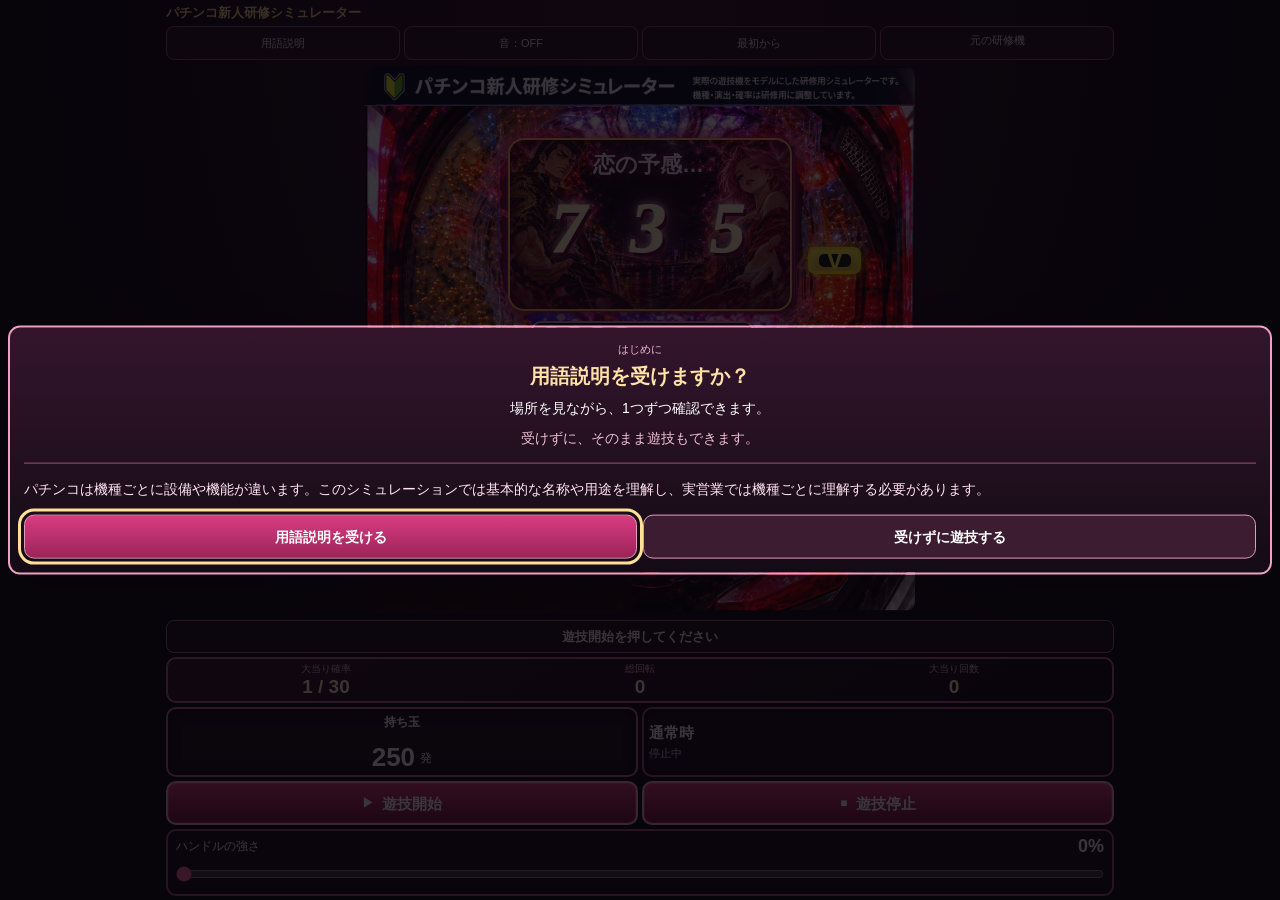
==== commit 4524509c: "Show mobile gameplay guidance in full-width wrapping panel" ====
--- a/index.html
+++ b/index.html
@@ -561,12 +561,12 @@
 </style>
 
 <meta name="theme-color" content="#05070a">
-<link rel="manifest" href="manifest.webmanifest?v=4">
-<link rel="icon" type="image/png" sizes="192x192" href="icon-192.png">
-<link rel="apple-touch-icon" href="icon-192.png">
+<link rel="manifest" href="manifest.webmanifest?v=5">
+<link rel="icon" type="image/png" sizes="192x192" href="icon-mobile-192.png">
+<link rel="apple-touch-icon" href="icon-mobile-192.png">
 
 <link rel="stylesheet" href="pc/love.css?v=4">
-<link rel="stylesheet" href="mobile.css?v=2">
+<link rel="stylesheet" href="mobile.css?v=4">
 </head>
 <body>
 <div class="wrap"><nav class="love-nav"><strong>パチンコ新人研修シミュレーター</strong><button id="lessonOpen" type="button">用語説明</button><button id="soundBtn" type="button" aria-pressed="false">音：OFF</button><button id="resetBtn" type="button">最初から</button><a href="pc/original/">元の研修機</a></nav>
@@ -676,7 +676,7 @@
 
 </div>
 
-<script src="mobile-layout.js?v=2"></script>
+<script src="mobile-layout.js?v=3"></script>
 <script>
 (()=>{
 const canvas=document.getElementById('fx'),ctx=canvas.getContext('2d');
@@ -1237,7 +1237,7 @@
   if(autoTimer)return;
   const power=Number(els.power.value);
   if(power<=0){
-    els.message.textContent='右下でハンドル強さを設定してください';
+    els.message.textContent='画面下でハンドルの強さを設定してください';
     return;
   }
   fire();
@@ -1314,7 +1314,7 @@
 })();
 </script>
 
-<script src="mobile-lesson.js?v=1"></script>
+<script src="mobile-lesson.js?v=2"></script>
 <script>
 if ('serviceWorker' in navigator) {
   window.addEventListener('load', () => {
--- a/mobile.css
+++ b/mobile.css
@@ -13,3 +13,21 @@
 @media(orientation:landscape) and (max-height:600px){.wrap{display:grid;grid-template-columns:minmax(0,1fr) 230px;grid-template-rows:auto minmax(0,1fr);align-items:center;gap:4px}.love-nav{grid-column:1/-1}.love-nav strong{width:auto}.machine-viewport{margin:auto;max-width:none}.love-nav a,.love-nav button{font-size:11px;min-height:30px}#mobileControls{align-self:center}#mobileControls #startZone,#mobileControls #stopPlayBtn{min-height:40px!important}.power-ui input{height:26px}}
 
 .stage{width:149.253731%!important;aspect-ratio:3/2}
+
+/* Enlarged lesson detail stays above the explanation and navigation. */
+#lessonZoom[hidden]{display:none!important}
+#lessonLayer.zoom-active{display:flex;flex-direction:column;gap:8px;padding:8px;background:#0e0712f2}
+#lessonLayer.zoom-active #lessonSpot{visibility:hidden}
+#lessonLayer.zoom-active #lessonCard:not(.choose){position:relative!important;inset:auto!important;bottom:auto!important;left:auto!important;right:auto!important;top:auto!important;transform:none!important;width:100%!important;max-height:48%;flex:0 1 auto;margin:0;order:2;padding:12px}
+#lessonZoom{position:relative;z-index:2;min-height:0;flex:1;display:flex;flex-direction:column;border:2px solid #efa0c4;border-radius:12px;overflow:hidden;background:#08040b}
+#lessonZoomLabel{flex-shrink:0;padding:6px 10px;background:#32142a;color:#ffe2a8;font-size:13px;font-weight:800}
+#lessonZoomView{position:relative;flex:1;min-height:0;overflow:hidden;isolation:isolate}
+.lesson-zoom-frame{position:absolute;left:50%;top:50%;transform:translate(-50%,-50%);border:3px solid #fff0a2;border-radius:8px;box-shadow:0 0 0 100vmax #0005;pointer-events:none;z-index:100}
+@media(orientation:landscape) and (max-height:600px){#lessonLayer.zoom-active{flex-direction:row}#lessonLayer.zoom-active #lessonCard:not(.choose){width:38%!important;max-height:100%;flex:0 0 38%}#lessonZoom{flex:1}}
+/* Full-width gameplay guidance: allow the complete message to determine height. */
+#message.message{display:none!important}
+#mobileMessage{grid-column:1/-1;min-width:0;width:100%;height:auto;padding:6px 8px;border:1px solid #b66b90;border-radius:8px;background:#1b0c19;color:#fff4e6;font-size:13px;font-weight:700;line-height:1.5;text-align:center;white-space:pre-wrap;overflow-wrap:anywhere;word-break:normal}
+#lessonCard,#lessonText,#lessonHint,#lessonScope,#lessonTitle,#lessonZoomLabel,#statusMain,#statusSub{min-width:0;max-width:100%;white-space:normal;overflow-wrap:anywhere;word-break:normal}
+#lessonCard{overflow-x:hidden}#lessonActions,#lessonChoices{min-width:0;max-width:100%}
+@media(orientation:landscape) and (max-height:600px){#mobileMessage{font-size:11px;padding:4px 6px;line-height:1.4}#mobileControls{gap:3px}#mobileControls #startZone,#mobileControls #stopPlayBtn{min-height:34px!important}}
+@media(orientation:landscape) and (max-height:340px){#mobileControls #gameDataPanel{padding:2px!important}.game-data-row b{font-size:16px}.game-data-row span{font-size:9px}#mobileControls #ballsOverlay,#mobileControls #playStatusBox,#mobileControls .power-ui{padding:3px!important}#ballsDisplay{font-size:22px!important}#statusMain{font-size:12px!important}#statusSub{font-size:10px!important;line-height:1.2}#mobileControls #startZone,#mobileControls #stopPlayBtn{min-height:30px!important;padding:3px!important;font-size:11px!important}.power-ui input{height:20px}.power-ui label{font-size:11px}.power-ui b{font-size:15px}#mobileMessage{font-size:10px;line-height:1.4;padding:3px 5px}#mobileControls #vTimerBox.show{padding:2px!important;font-size:9px}#vTimerText{font-size:14px}}
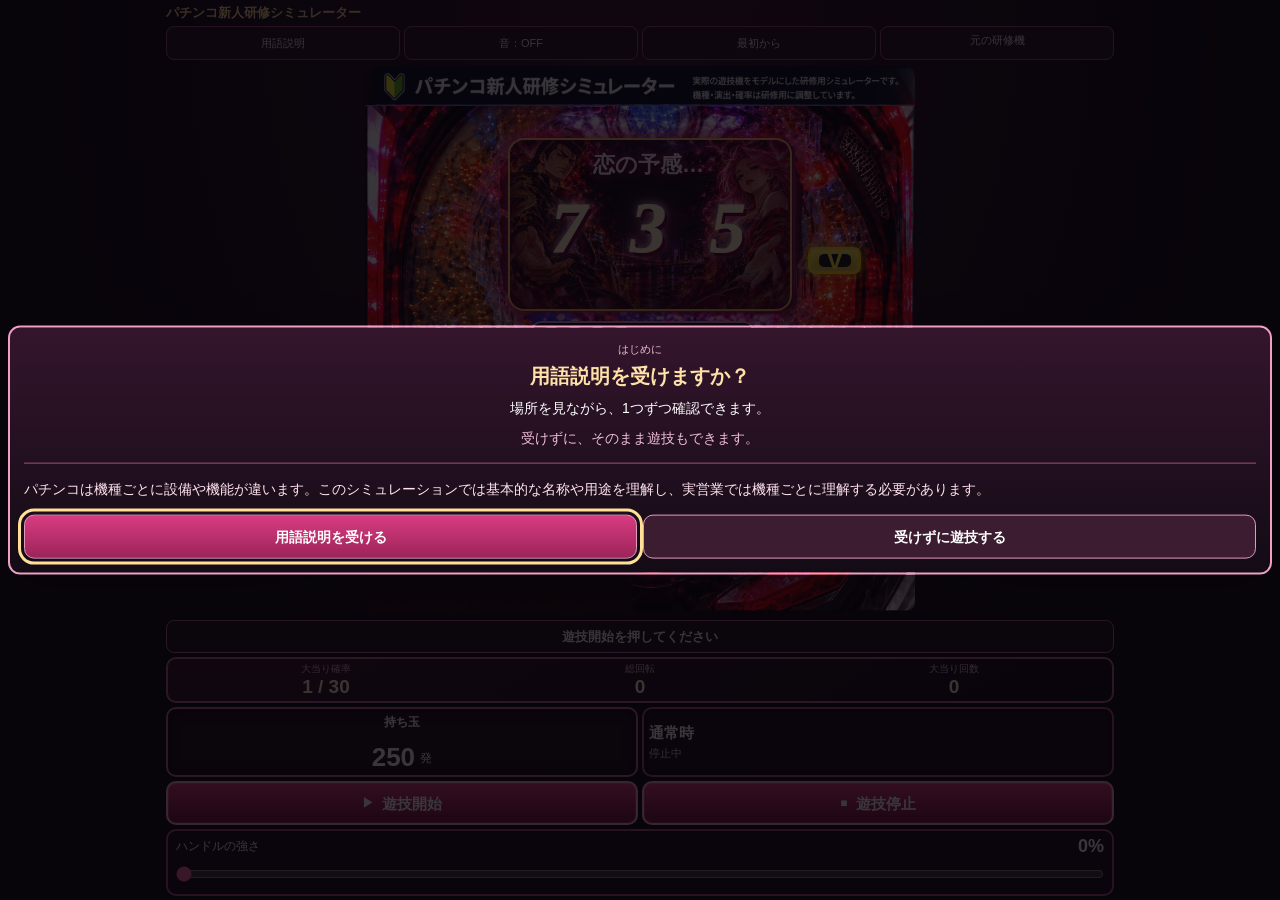
==== commit 610ed87c: "Restore natural mobile board artwork after removing sample hold lamps" ====
--- a/index.html
+++ b/index.html
@@ -566,12 +566,12 @@
 <link rel="apple-touch-icon" href="icon-mobile-192.png">
 
 <link rel="stylesheet" href="pc/love.css?v=4">
-<link rel="stylesheet" href="mobile.css?v=4">
+<link rel="stylesheet" href="mobile.css?v=6">
 </head>
 <body>
 <div class="wrap"><nav class="love-nav"><strong>パチンコ新人研修シミュレーター</strong><button id="lessonOpen" type="button">用語説明</button><button id="soundBtn" type="button" aria-pressed="false">音：OFF</button><button id="resetBtn" type="button">最初から</button><a href="pc/original/">元の研修機</a></nav>
 <div class="machine-viewport"><div class="stage" id="stage">
-<img class="bg" alt="研修用パチンコシミュレーター画面" src="pc/assets/board-clean.jpg">
+<img class="bg" alt="研修用パチンコシミュレーター画面" src="mobile/assets/board-natural.jpg">
 <div class="love-header"><img class="training-title" src="pc/assets/training-title.png" alt="パチンコ新人研修シミュレーター。実際の遊技機をモデルにした研修用シミュレーターです。機種・演出・確率は研修用に調整しています。"></div><div id="drama">恋の予感…</div><button id="pushBtn" type="button" aria-label="演出ボタンを押す">PUSH ♥</button><div id="rightArrow">右打ち →</div><canvas id="fx" width="1536" height="1024"></canvas>
 <div class="lcd-cover"></div><div class="digit-wrap" aria-hidden="true"><div class="digit" id="d1">7</div><div class="digit" id="d2">3</div><div class="digit" id="d3">5</div></div><div class="windmill" id="windmill" aria-hidden="true"><span></span><span></span><span></span></div>
 <div class="hold-overlay" id="holds"></div>
--- a/mobile.css
+++ b/mobile.css
@@ -31,3 +31,4 @@
 #lessonCard{overflow-x:hidden}#lessonActions,#lessonChoices{min-width:0;max-width:100%}
 @media(orientation:landscape) and (max-height:600px){#mobileMessage{font-size:11px;padding:4px 6px;line-height:1.4}#mobileControls{gap:3px}#mobileControls #startZone,#mobileControls #stopPlayBtn{min-height:34px!important}}
 @media(orientation:landscape) and (max-height:340px){#mobileControls #gameDataPanel{padding:2px!important}.game-data-row b{font-size:16px}.game-data-row span{font-size:9px}#mobileControls #ballsOverlay,#mobileControls #playStatusBox,#mobileControls .power-ui{padding:3px!important}#ballsDisplay{font-size:22px!important}#statusMain{font-size:12px!important}#statusSub{font-size:10px!important;line-height:1.2}#mobileControls #startZone,#mobileControls #stopPlayBtn{min-height:30px!important;padding:3px!important;font-size:11px!important}.power-ui input{height:20px}.power-ui label{font-size:11px}.power-ui b{font-size:15px}#mobileMessage{font-size:10px;line-height:1.4;padding:3px 5px}#mobileControls #vTimerBox.show{padding:2px!important;font-size:9px}#vTimerText{font-size:14px}}
+
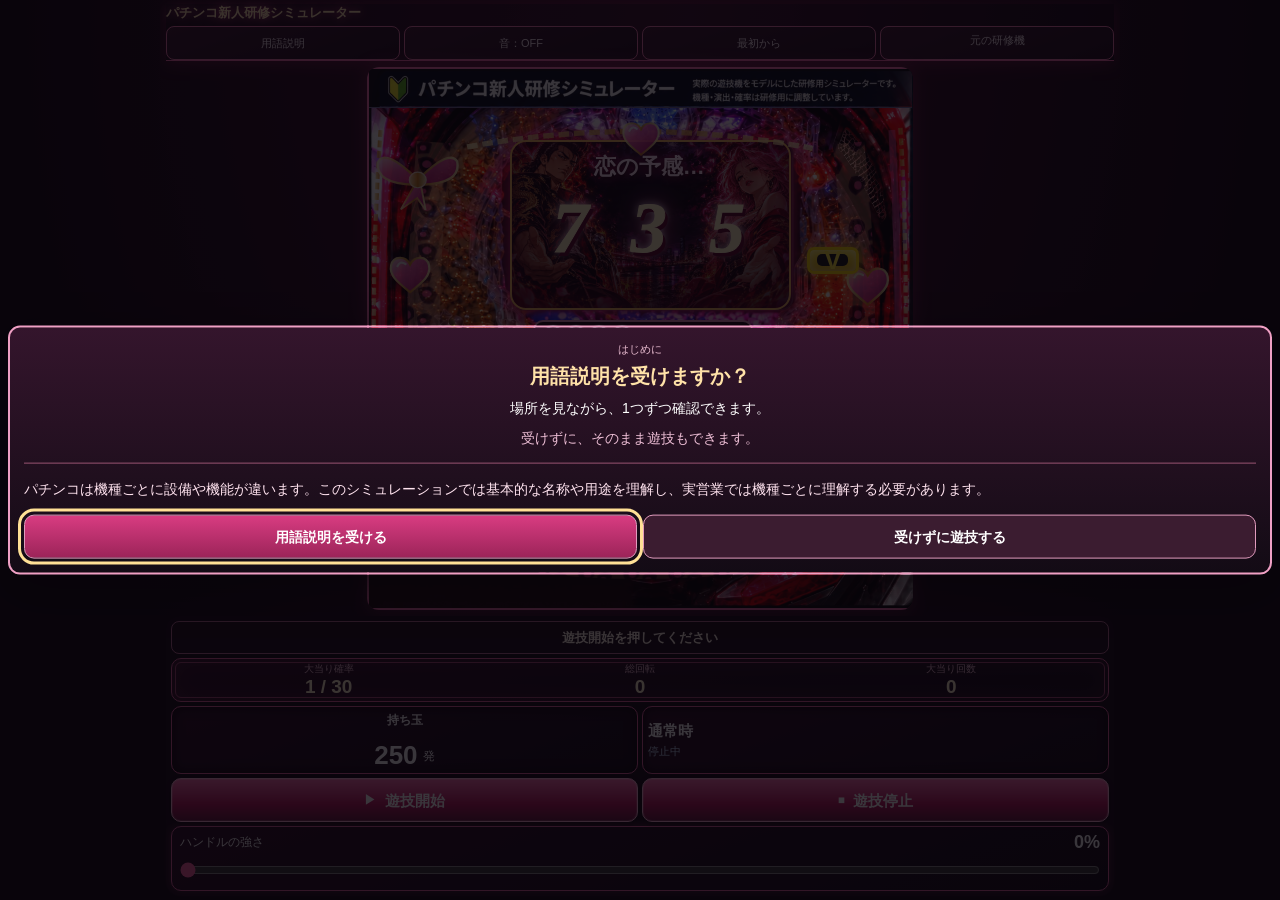
==== commit 507f965b: "Unify PC and mobile app icons with the existing PC design" ====
--- a/index.html
+++ b/index.html
@@ -561,9 +561,9 @@
 </style>
 
 <meta name="theme-color" content="#05070a">
-<link rel="manifest" href="manifest.webmanifest?v=5">
-<link rel="icon" type="image/png" sizes="192x192" href="icon-mobile-192.png">
-<link rel="apple-touch-icon" href="icon-mobile-192.png">
+<link rel="manifest" href="manifest.webmanifest?v=6">
+<link rel="icon" type="image/png" sizes="192x192" href="icons/training-192.png">
+<link rel="apple-touch-icon" href="icons/training-180.png">
 
 <link rel="stylesheet" href="pc/love.css?v=4">
 <link rel="stylesheet" href="mobile.css?v=6">
--- a/pc/love.css
+++ b/pc/love.css
@@ -25,3 +25,28 @@
 
 /* Supplied training title banner. */
 .love-header{padding:0;background:#080f1b;border-bottom:1px solid #716c94}.love-header .training-title{display:block;width:100%;height:100%;object-fit:contain}
+
+
+/* Gyaru cosmetic preview: no playfield art, collision geometry, gates or windmill changed. */
+body{background:radial-gradient(ellipse at 12% 0%,#47112f 0%,transparent 38%),radial-gradient(ellipse at 88% 85%,#37102f 0%,transparent 45%),#100711;color:#fff4f8}
+.love-nav{border-color:#f36aab!important;background:linear-gradient(100deg,#210b1c,#3a102d 55%,#180817)!important;box-shadow:0 3px 15px #fa369044}
+.love-nav strong{color:#ffe5b1!important;text-shadow:0 0 9px #ef5392}
+.love-nav button,.love-nav a{border-color:#ef77ad!important;background:linear-gradient(160deg,#3e1932,#230d20)!important;color:#fff0f8!important}
+.stage{border:2px solid #ff73b3!important;box-shadow:0 0 0 2px #3e1630,0 0 30px #fb36994d!important}
+#gameDataPanel{border-color:#f577b6!important;background:linear-gradient(155deg,#300e29,#120a17)!important;box-shadow:inset 0 0 24px #f0458a24}
+.game-data-title{color:#ffe3aa!important;text-shadow:0 0 11px #ff3f9a}
+.game-data-row{border-color:#a64a78!important}
+#startBtn,#stopBtn{border:1px solid #ffb3d5!important;background:linear-gradient(180deg,#ff6bad,#bf175d 58%,#67133e)!important;color:white!important;box-shadow:inset 0 1px 0 #ffe1ed,0 0 12px #fb39864d}
+.love-notice{color:#eab5cd}
+
+
+/* Decorative-only: preserve playfield image, V gate, windmill and physics. */
+.stage{outline:2px solid #4b173c;outline-offset:2px}
+.love-nav button:hover,.love-nav a:hover{background:#5d1c43!important;box-shadow:0 0 9px #f5509b77}
+#gameDataPanel{outline:1px solid #a64674;outline-offset:-5px}
+#ballsOverlay,#playStatusBox,.power-ui{border-color:#f077b2!important;box-shadow:0 0 10px #f44c9440}
+
+
+/* Board ornaments: transparent layer, never catches clicks or alters ball physics. */
+.stage::before{content:"";position:absolute;left:0;top:0;width:67%;height:100%;background:url("assets/gyaru-ornaments.svg") center/100% 100% no-repeat;z-index:3;pointer-events:none;opacity:.86}
+@media(max-width:800px){.stage::before{opacity:.78}}
--- a/mobile.css
+++ b/mobile.css
@@ -32,3 +32,12 @@
 @media(orientation:landscape) and (max-height:600px){#mobileMessage{font-size:11px;padding:4px 6px;line-height:1.4}#mobileControls{gap:3px}#mobileControls #startZone,#mobileControls #stopPlayBtn{min-height:34px!important}}
 @media(orientation:landscape) and (max-height:340px){#mobileControls #gameDataPanel{padding:2px!important}.game-data-row b{font-size:16px}.game-data-row span{font-size:9px}#mobileControls #ballsOverlay,#mobileControls #playStatusBox,#mobileControls .power-ui{padding:3px!important}#ballsDisplay{font-size:22px!important}#statusMain{font-size:12px!important}#statusSub{font-size:10px!important;line-height:1.2}#mobileControls #startZone,#mobileControls #stopPlayBtn{min-height:30px!important;padding:3px!important;font-size:11px!important}.power-ui input{height:20px}.power-ui label{font-size:11px}.power-ui b{font-size:15px}#mobileMessage{font-size:10px;line-height:1.4;padding:3px 5px}#mobileControls #vTimerBox.show{padding:2px!important;font-size:9px}#vTimerText{font-size:14px}}
 
+
+
+/* Mobile decorative-only pass; no playfield scaling or hit-area changes. */
+body{background:radial-gradient(ellipse at top,#45112f,#100711 72%)}
+.love-nav{background:linear-gradient(90deg,#240b1f,#3b1031);border-bottom:1px solid #ff7fba}
+.machine-viewport{outline:2px solid #ed6eac;outline-offset:-2px;box-shadow:0 0 18px #fb40934a}
+#mobileControls{background:#160a16;border-radius:14px;padding:5px}
+#mobileControls #gameDataPanel,#mobileControls #ballsOverlay,#mobileControls #playStatusBox,#mobileControls .power-ui{border:1px solid #df619d!important;background:linear-gradient(160deg,#2b0d24,#120916)!important}
+#mobileControls #startZone,#mobileControls #stopPlayBtn{border:1px solid #ffb6d8!important;background:linear-gradient(#ff70b0,#ba175c 60%,#68133d)!important;box-shadow:inset 0 1px #ffe1ee,0 0 9px #f5439055}
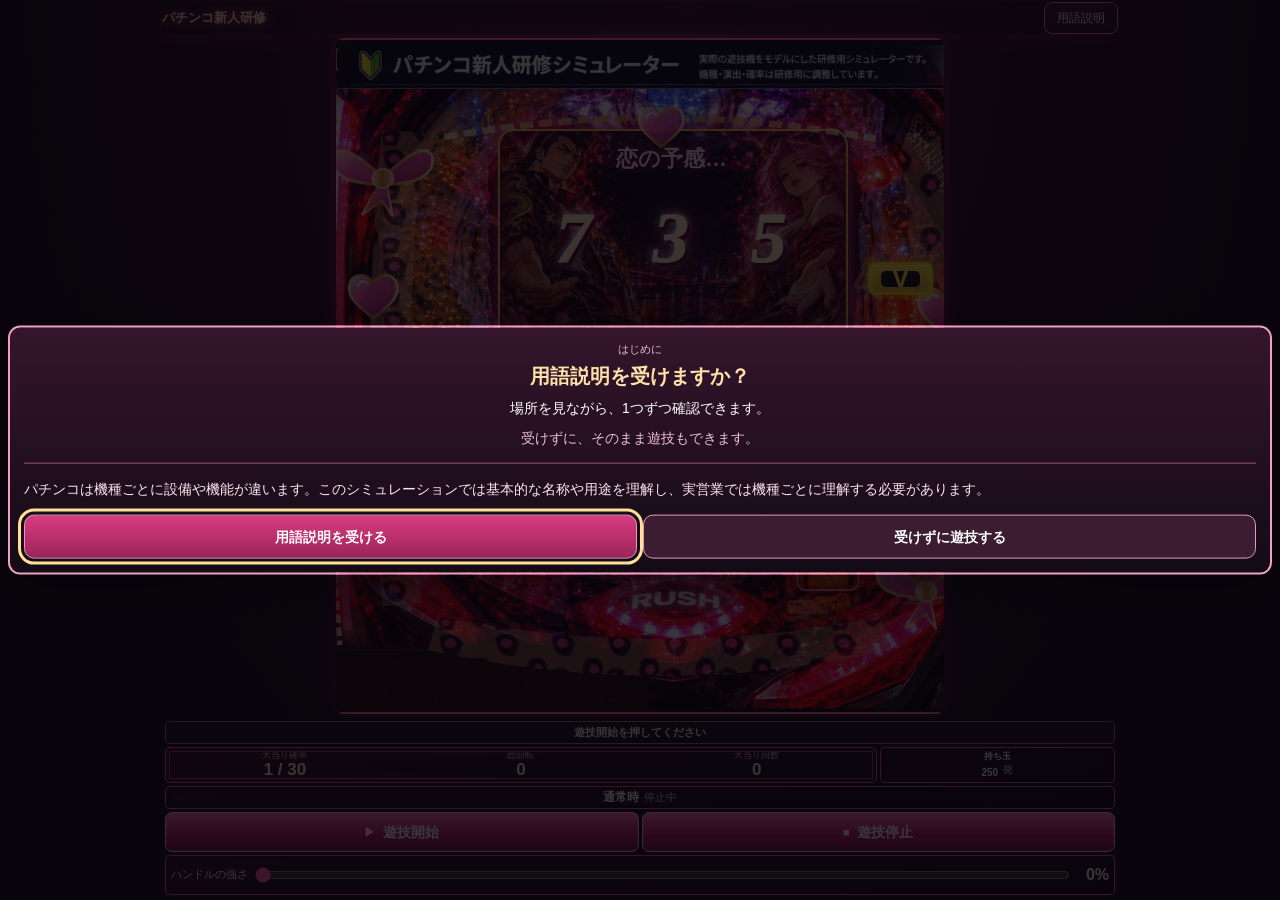
==== commit 12dabbab: "Enlarge the mobile playfield, compact controls, and add Android maskable icons" ====
--- a/index.html
+++ b/index.html
@@ -561,15 +561,15 @@
 </style>
 
 <meta name="theme-color" content="#05070a">
-<link rel="manifest" href="manifest.webmanifest?v=6">
+<link rel="manifest" href="manifest.webmanifest?v=7">
 <link rel="icon" type="image/png" sizes="192x192" href="icons/training-192.png">
 <link rel="apple-touch-icon" href="icons/training-180.png">
 
 <link rel="stylesheet" href="pc/love.css?v=4">
-<link rel="stylesheet" href="mobile.css?v=6">
+<link rel="stylesheet" href="mobile.css?v=7">
 </head>
 <body>
-<div class="wrap"><nav class="love-nav"><strong>パチンコ新人研修シミュレーター</strong><button id="lessonOpen" type="button">用語説明</button><button id="soundBtn" type="button" aria-pressed="false">音：OFF</button><button id="resetBtn" type="button">最初から</button><a href="pc/original/">元の研修機</a></nav>
+<div class="wrap"><nav class="love-nav"><strong>パチンコ新人研修</strong><button id="lessonOpen" type="button">用語説明</button></nav>
 <div class="machine-viewport"><div class="stage" id="stage">
 <img class="bg" alt="研修用パチンコシミュレーター画面" src="mobile/assets/board-natural.jpg">
 <div class="love-header"><img class="training-title" src="pc/assets/training-title.png" alt="パチンコ新人研修シミュレーター。実際の遊技機をモデルにした研修用シミュレーターです。機種・演出・確率は研修用に調整しています。"></div><div id="drama">恋の予感…</div><button id="pushBtn" type="button" aria-label="演出ボタンを押す">PUSH ♥</button><div id="rightArrow">右打ち →</div><canvas id="fx" width="1536" height="1024"></canvas>
@@ -676,7 +676,7 @@
 
 </div>
 
-<script src="mobile-layout.js?v=3"></script>
+<script src="mobile-layout.js?v=4"></script>
 <script>
 (()=>{
 const canvas=document.getElementById('fx'),ctx=canvas.getContext('2d');
@@ -910,8 +910,6 @@
 function cue(text,level='blue',mode='normal'){drama.textContent=text;drama.dataset.level=level;lcd.dataset.level=level;lcd.dataset.mode=mode;}
 function updateHoldColors(){[...els.holds.children].forEach((d,i)=>{d.dataset.color=holdColors[i]||'blue';d.setAttribute('aria-label',i<hold?('保留'+(i+1)+' '+d.dataset.color):'空き');});}
 pushBtn.addEventListener('click',()=>{tone(880,.15);if(pushResolve)pushResolve();});
-$('soundBtn').addEventListener('click',()=>{soundOn=!soundOn;if(soundOn){audioCtx=audioCtx||new(window.AudioContext||window.webkitAudioContext)();audioCtx.resume();tone(700);} $('soundBtn').textContent=soundOn?'音：ON':'音：OFF';$('soundBtn').setAttribute('aria-pressed',String(soundOn));});
-$('resetBtn').addEventListener('click',reset);
 async function spin(){
  if(spinning||hold<=0||state!=='normal')return;
  spinning=true;totalSpins++;const token=++spinToken;const color=holdColors.shift()||'blue';hold--;sync();updateHoldColors();setStep(3);
--- a/mobile.css
+++ b/mobile.css
@@ -41,3 +41,36 @@
 #mobileControls{background:#160a16;border-radius:14px;padding:5px}
 #mobileControls #gameDataPanel,#mobileControls #ballsOverlay,#mobileControls #playStatusBox,#mobileControls .power-ui{border:1px solid #df619d!important;background:linear-gradient(160deg,#2b0d24,#120916)!important}
 #mobileControls #startZone,#mobileControls #stopPlayBtn{border:1px solid #ffb6d8!important;background:linear-gradient(#ff70b0,#ba175c 60%,#68133d)!important;box-shadow:inset 0 1px #ffe1ee,0 0 9px #f5439055}
+
+/* Compact mobile controls and a closer view of the playable cabinet. */
+.wrap{gap:4px;padding:max(2px,env(safe-area-inset-top)) max(2px,env(safe-area-inset-right)) max(2px,env(safe-area-inset-bottom)) max(2px,env(safe-area-inset-left))}
+.love-nav{flex-wrap:nowrap;align-items:center;gap:6px;border-bottom:0;background:none}
+.love-nav strong{width:auto;flex:1;min-width:0;font-size:13px;line-height:1.2}
+.love-nav #lessonOpen{flex:0 0 auto;min-height:32px;padding:4px 12px;font-size:12px}
+.machine-viewport{margin:0 auto;border-radius:8px}
+.stage{position:relative;left:-2.5%;width:166.666667%!important}
+.love-header{left:1.5%;width:60%}
+#mobileControls{grid-template-columns:repeat(4,minmax(0,1fr));gap:3px;padding:3px;border-radius:8px}
+#mobileMessage{grid-column:1/-1;padding:3px 6px;font-size:11px;line-height:1.3;border-radius:5px}
+#mobileControls #gameDataPanel{grid-column:1/span 3;padding:2px!important;gap:2px;border-radius:5px!important}
+#mobileControls .game-data-row{display:flex;flex-direction:column;align-items:center;justify-content:center;gap:0;min-width:0}
+#mobileControls .game-data-row span{font-size:9px;line-height:1.2}
+#mobileControls .game-data-row b{font-size:17px;line-height:1.15}
+#mobileControls #ballsOverlay{grid-column:4;display:flex;flex-direction:column;gap:0;padding:2px!important;border-radius:5px!important;line-height:1.15}
+#mobileControls #ballsOverlay>div:first-child{font-size:9px!important}
+#mobileControls #ballsDisplay{font-size:21px!important;line-height:1.15!important}
+#mobileControls #ballsOverlay span{font-size:10px!important}
+#mobileControls #playStatusBox{grid-column:1/-1;display:flex;flex-wrap:wrap;align-items:center;justify-content:center;gap:2px 8px;padding:3px 5px!important;border-radius:5px!important}
+#mobileControls #statusMain{font-size:12px!important;line-height:1.25!important}
+#mobileControls #statusSub{font-size:11px!important;line-height:1.25!important}
+#mobileControls #vTimerBox.show{grid-column:1/-1;padding:3px!important}
+#mobileControls #startZone{grid-column:1/span 2}
+#mobileControls #stopPlayBtn{grid-column:3/span 2}
+#mobileControls #startZone,#mobileControls #stopPlayBtn{min-height:40px!important;padding:5px!important;font-size:14px!important;border-radius:7px!important}
+#mobileControls .power-ui{grid-column:1/-1;grid-template-columns:80px minmax(0,1fr) 35px;gap:4px;align-items:center;padding:2px 5px!important;border-radius:5px!important}
+#mobileControls .power-ui label{grid-column:1;grid-row:1;font-size:11px;line-height:1.2}
+#mobileControls .power-ui input{grid-column:2;grid-row:1;min-width:0;width:100%;height:34px;margin:0}
+#mobileControls .power-ui b{grid-column:3;grid-row:1;font-size:16px;text-align:right}
+@media(orientation:landscape) and (max-height:600px){.wrap{grid-template-columns:minmax(0,1fr) 200px;gap:3px}.machine-viewport{margin:auto}.love-nav strong{font-size:12px}.love-nav #lessonOpen{min-height:28px;padding:3px 10px}#mobileControls #startZone,#mobileControls #stopPlayBtn{min-height:36px!important;font-size:12px!important}#mobileControls .power-ui{grid-template-columns:58px minmax(0,1fr) 30px}#mobileControls .power-ui label{font-size:10px}#mobileControls .power-ui b{font-size:14px}}
+
+#mobileControls #playStatusBox{flex-direction:row!important}
